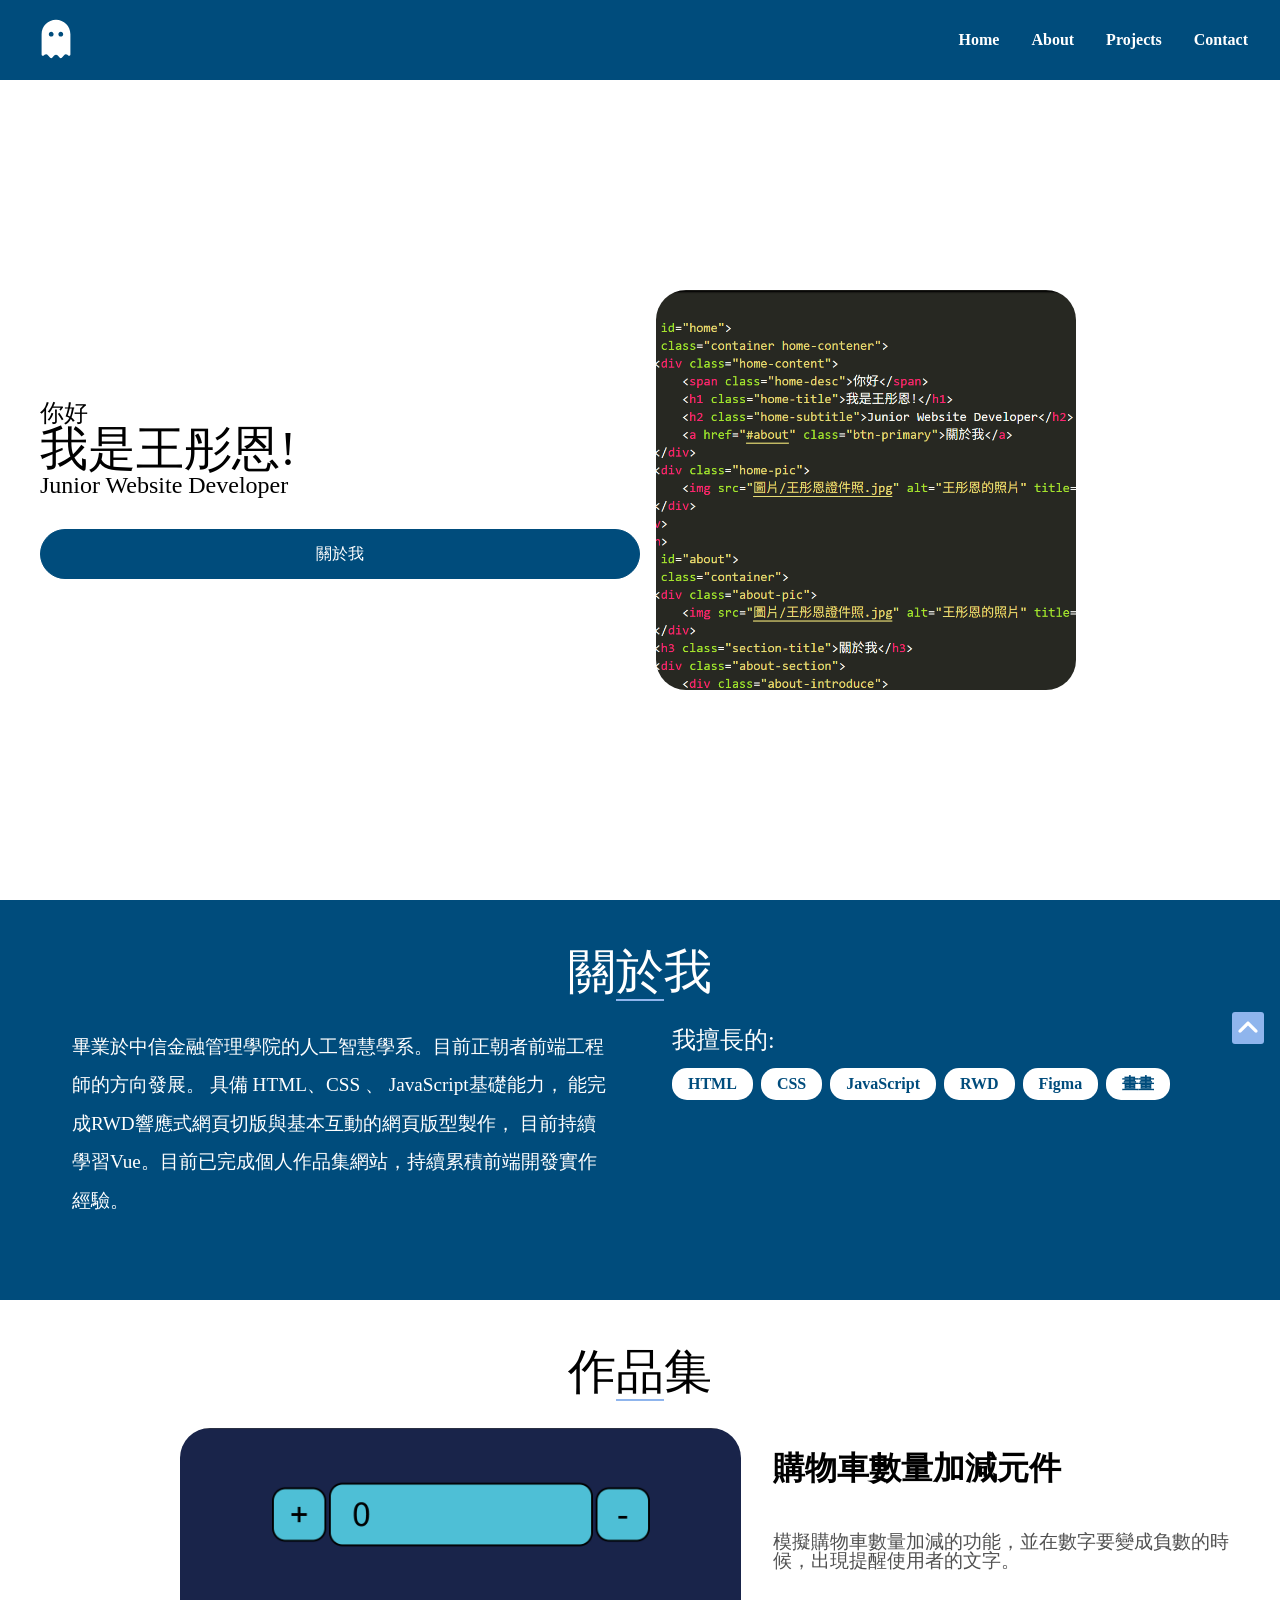
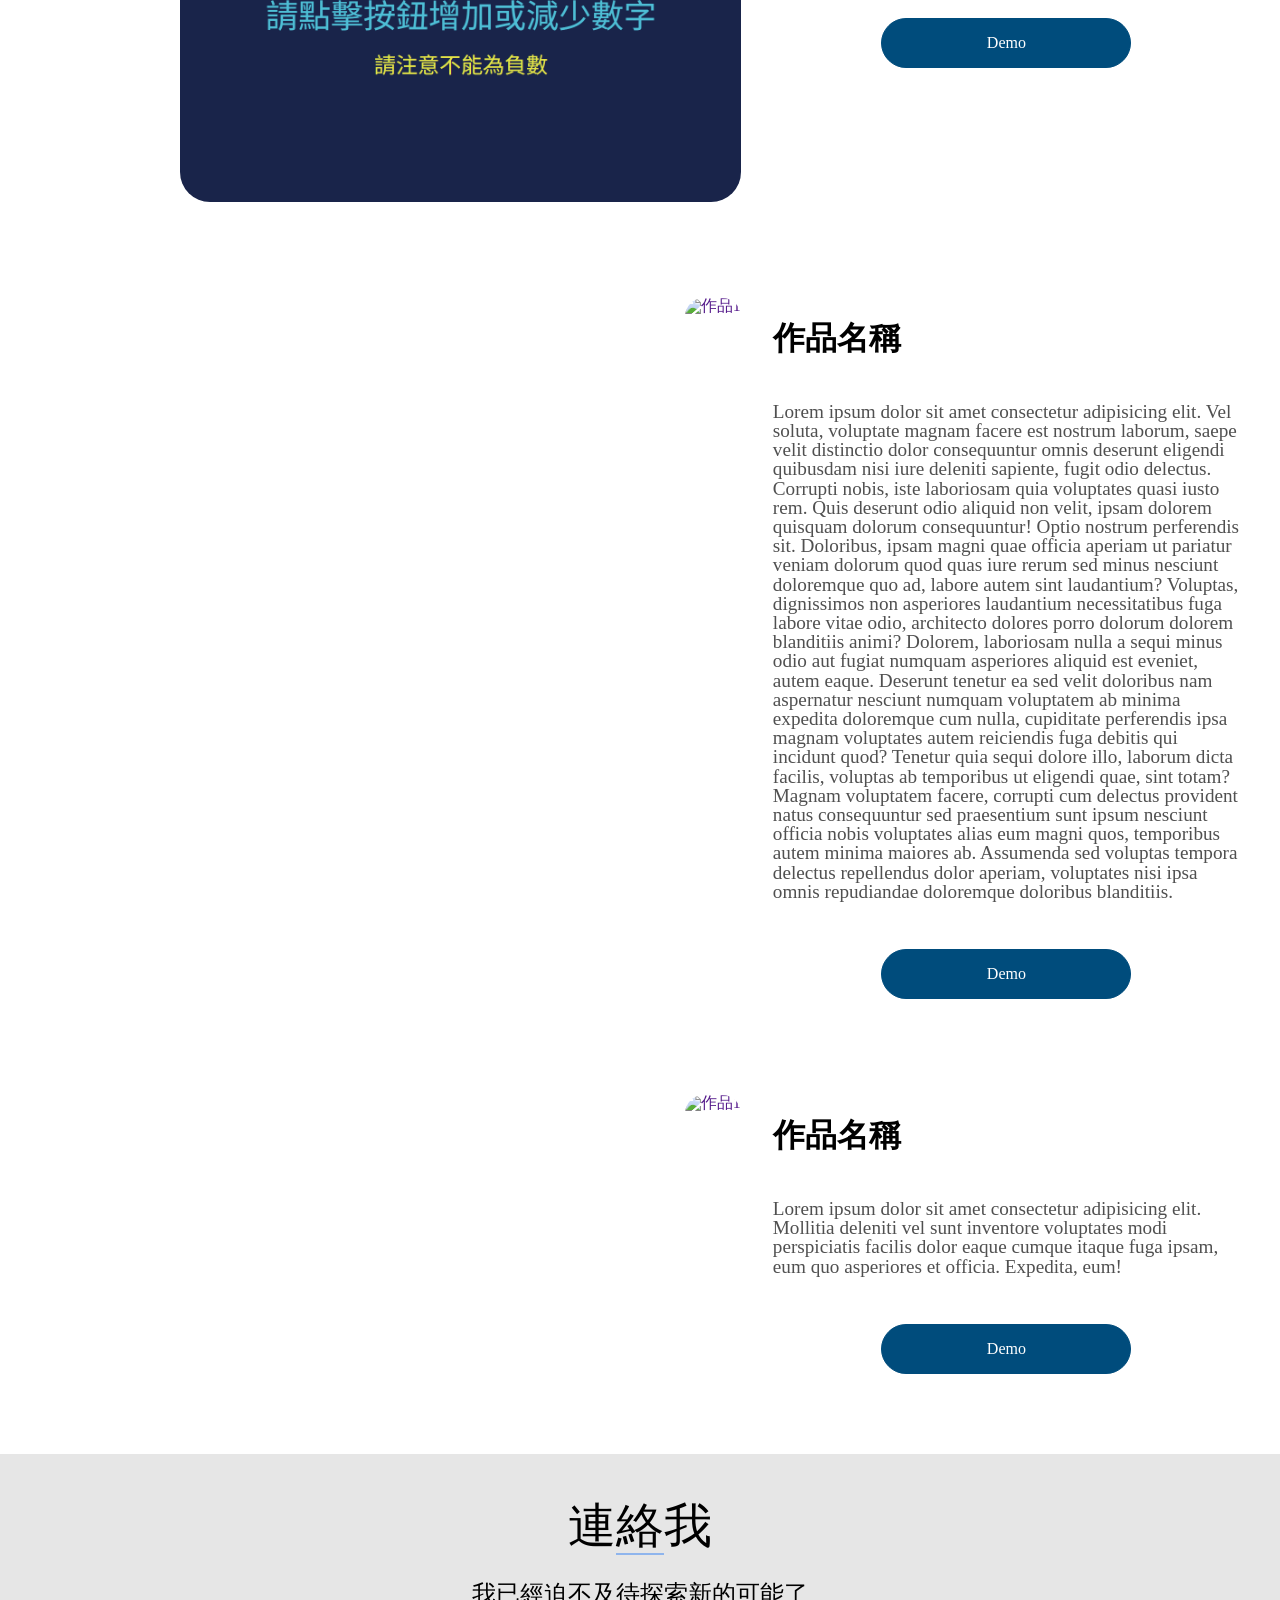
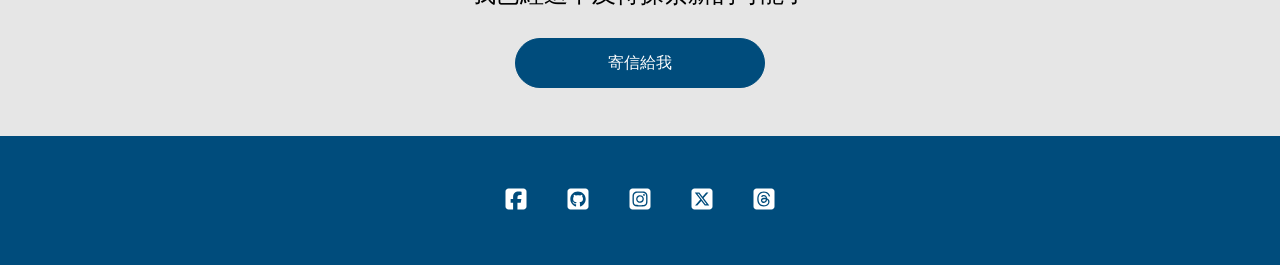
==== index.html @ 19cc665a "rename img title" ====
<!-- 五倍學院作品 -->
<!DOCTYPE html>
<html lang="zh-Hant">
<head>
    <meta charset="UTF-8">
    <meta name="viewport" content="width=device-width, initial-scale=1.0">
    <link rel="shortcut icon" href="圖片/user.svg" type="image/x-icon"/>
    <link rel="stylesheet" href="CSS/reset.css"/>
    <link rel="stylesheet" href="CSS/000-style.css"/>
    <title>000 - protfolio</title>
</head>
<body>
    <header class="header">
        <a href="#home"><img src="圖片/ghost.svg" alt="王彤恩的網站logo，鬼魂符號" class="header__icon"></a>
        <button class="menu-btn">
            <span class="bar1"></span>
            <span class="bar2"></span>
            <span class="bar3"></span>
        </button>
        <nav>
            <!--ul>(li>a)*要重複的次數，emmit的語法-->
            <ul class="header__nav__ul">
                <li><a href="#home">Home</a></li>
                <li><a href="#about">About</a></li>
                <li><a href="#projects">Projects</a></li>
                <li><a href="#contact">Contact</a></li>
            </ul>
        </nav>
    </header>
    <main>
        <section id="home">
            <div class="container home-contener">
                <div class="home-content">
                    <span class="home-desc">你好</span>
                    <h1 class="home-title">我是王彤恩!</h1>
                    <h2 class="home-subtitle">Junior Website Developer</h2>
                    <a href="#about" class="btn-primary">關於我</a>
                </div>
                <div class="home-pic">
                    <img src="圖片/000-home-page.png" alt="home page的圖片" title="home page的圖片">
                </div>
            </div>
        </section>
        <section id="about">
            <div class="container">
                <div class="about-pic">
                    <img src="圖片/000-home-page.png" alt="VS Code的圖片" title="VS Code的圖片">
                </div>
                <h3 class="section-title">關於我</h3>
                <div class="about-section">
                    <div class="about-introduce">
                        畢業於中信金融管理學院的人工智慧學系。目前正朝者前端工程師的方向發展。
                        具備 HTML、CSS 、 JavaScript基礎能力，
                        能完成RWD響應式網頁切版與基本互動的網頁版型製作，
                        目前持續學習Vue。目前已完成個人作品集網站，持續累積前端開發實作經驗。
                    </div>
                    <div class="skill">
                        <span class="about-subtitle">我擅長的:</span>
                        <ul class="skill-list">
                            <li>HTML</li>
                            <li>CSS</li>
                            <li>JavaScript</li>
                            <li>RWD</li>
                            <li>Figma</li>
                            <li>畫畫</li>
                        </ul>
                    </div>
                </div>
            </div>
        </section>
        <section id="projects">
            <div class="container">
                <h4 class="section-title">作品集</h4>
                <div class="projects-section">
                    <!-- project -->
                    <article class="project">
                        <div class="project-image">
                            <a href="003-addition-and-subtraction-calculator.html">
                                <img src="圖片/000-first.png" alt="作品1">
                            </a>
                        </div>
                        <div class="project-introduce">
                            <h5 class="project-title">購物車數量加減元件</h5>
                            <p class="project-content">
                                模擬購物車數量加減的功能，並在數字要變成負數的時候，出現提醒使用者的文字。
                            </p>
                            <a href="003-addition-and-subtraction-calculator.html" class="btn-primary btn-project">Demo</a>
                        </div>
                        <div class="float"></div>
                    </article>
                    <article class="project">
                        <div class="project-image">
                            <a href="">
                                <img src="圖片/作品1.JPG" alt="作品1">
                            </a>
                        </div>
                        <div class="project-introduce ">
                            <h5 class="project-title">作品名稱</h5>
                            <p class="project-content">
                                Lorem ipsum dolor sit amet consectetur adipisicing elit. Vel soluta, voluptate magnam facere est nostrum laborum, saepe velit distinctio dolor consequuntur omnis deserunt eligendi quibusdam nisi iure deleniti sapiente, fugit odio delectus. Corrupti nobis, iste laboriosam quia voluptates quasi iusto rem. Quis deserunt odio aliquid non velit, ipsam dolorem quisquam dolorum consequuntur! Optio nostrum perferendis sit. Doloribus, ipsam magni quae officia aperiam ut pariatur veniam dolorum quod quas iure rerum sed minus nesciunt doloremque quo ad, labore autem sint laudantium? Voluptas, dignissimos non asperiores laudantium necessitatibus fuga labore vitae odio, architecto dolores porro dolorum dolorem blanditiis animi? Dolorem, laboriosam nulla a sequi minus odio aut fugiat numquam asperiores aliquid est eveniet, autem eaque. Deserunt tenetur ea sed velit doloribus nam aspernatur nesciunt numquam voluptatem ab minima expedita doloremque cum nulla, cupiditate perferendis ipsa magnam voluptates autem reiciendis fuga debitis qui incidunt quod? Tenetur quia sequi dolore illo, laborum dicta facilis, voluptas ab temporibus ut eligendi quae, sint totam? Magnam voluptatem facere, corrupti cum delectus provident natus consequuntur sed praesentium sunt ipsum nesciunt officia nobis voluptates alias eum magni quos, temporibus autem minima maiores ab. Assumenda sed voluptas tempora delectus repellendus dolor aperiam, voluptates nisi ipsa omnis repudiandae doloremque doloribus blanditiis. 
                            </p>
                            <a href="#" class="btn-primary btn-project">Demo</a>
                        </div>
                        <div class="float"></div>
                    </article>
                    <article class="project">
                        <div class="project-image">
                            <a href="">
                                <img src="圖片/作品1.JPG" alt="作品1">
                            </a>
                        </div>
                        <div class="project-introduce">
                            <h5 class="project-title">作品名稱</h5>
                            <p class="project-content">
                                Lorem ipsum dolor sit amet consectetur adipisicing elit. Mollitia deleniti vel sunt inventore voluptates modi perspiciatis facilis dolor eaque cumque itaque fuga ipsam, eum quo asperiores et officia. Expedita, eum!
                            </p>
                            <a href="#" class="btn-primary btn-project">Demo</a>
                        </div>
                        <div class="float"></div>
                    </article>
                </div>
            </div>
        </section>
        <section id="contact">
            <div class="container contact-contener">
                <h5 class="section-title">連絡我</h5>
                <span class="contact-desc">我已經迫不及待探索新的可能了</span>
                <a href="mailto:sheauyun90@gmail.com" class="btn-primary btn-contact">寄信給我</a>
            </div>  
        </section>
    </main>
    <footer >
        <div class="container">
            <ul class="footer-social">
                <li><a href="#"><img src="圖片/facebook.svg" alt="facebook"></a></li>
                <li><a href="https://github.com/teganWang"><img src="圖片/github.svg" alt="GitHub"></a></li>
                <li><a href="#"><img src="圖片/instagram.svg" alt="Instagram"></a></li>
                <li><a href="#"><img src="圖片/x-twitter.svg" alt="x-Twitter"></a></li>
                <li><a href="#"><img src="圖片/threads.svg" alt="Threads"></a></li>
            </ul>
        </div>
    </footer>
    <a href="#home" id="top">
        <img src="圖片/up.svg" alt="go to top">
    </a>
    <script src="JavaScript/000-interactive.js"></script>
</body>
</html>
---- CSS/000-style.css ----
/* 五倍學院作品 */
/*用css variable設定常用的數值(顏色、字體粗細等)*/
:root{
    --color-primary:#004c7c;
    --colcr-secondary:#3b7de0;
    --color-tertiary:#8fb5ed;
    --header-hight:5rem;
    --page-hight:calc(100dvh - var(--header-hight));
}
html{
    scroll-padding-top: var(--header-hight);
    scroll-behavior: smooth;
}
main{
    margin-top: var(--header-hight);
}
/* common-button */
.btn-primary{
    text-decoration: none;
    color: #fff;
    background-color: var(--color-primary);
    padding: 1rem 1.5rem;
    border-radius: 30px;
    text-align: center;
    margin-top: 2rem;
    border: 1px solid var(--color-primary);
    transition: all 0.3s;
}
.btn-primary:hover{
    background-color: #fff;
    color: var(--color-primary);
}
/* common-title */
.section-title{
    font-size: 3rem;
    text-align: center;
    position: relative;
}
.section-title::after{
    content: "";
    position: absolute;
    background-color: var(--color-tertiary);
    bottom: -5px;
    width: 3rem;
    height: 0.1rem;
    transform: translateX(-50%);
    /* translate: -50%; 和上述方法一樣結果 */
    left: 50%;
}
/* common container */
.container{
    max-width: 1200px;
    margin: 0 auto;
    padding: 3rem 2rem;
}


.header{
    height: var(--header-hight);
    background-color: var(--color-primary);
    /*引用--color-primary 的顏色*/
    display: flex;
    /*改變header內的排列方式*/
    justify-content: space-between;
    /*平均分開*/
    align-items: center;
    /*上下置中*/
    padding: 0 2rem;
    /* 固定在上面 */
    position: fixed;
    top: 0;
    left:0;
    right: 0;
    z-index: 2;
}
.header__icon{
    width: 3rem;
    color: #ffffff;
    /*filter: invert(); 翻轉顏色*/
}
.header__nav__ul{
    /* 也可以用float */
    display: flex;
    gap: 2rem;
    font-weight: bold;
    /*bold約等於700*/
}
.header__nav__ul li{
    list-style: none;
}
.header__nav__ul a{
    /* 去掉底線 */
    text-decoration: none;
    color: #ffffff;
}
#home{
    height: var(--page-hight);
    display: flex;
    justify-content: center;
    align-items: center;
}
.home-contener{
    display: flex;
}
.home-contener > *{
    width: 50%;
}
.home-content{
    display: flex;
    flex-direction: column;
    justify-content: center;
}
.home-desc{
    font-size: 1.5rem;
}
.home-title{
    font-size: 3rem;
}
.home-subtitle{
    font-size: 1.5rem;
    font-weight: 300;
}
.home-pic img{
    max-width: 70%;
    min-width: 200px;
    aspect-ratio: 3/2;
    object-fit: cover;
    min-height: 400px;
    border-radius: 30px;
    display: flex;
    justify-content: center;
    margin: 1rem;
}
#about{
    background-color: var(--color-primary);
    color: #fff;
}
.about-pic{
    display: none;
}
.about-section{
    display: flex;
}
.about-section > *{
    width: 50%;
}
.about-introduce{
    padding: 2rem;
    font-size: 1.2rem;
    line-height: 2;
    font-weight: 300;
}
.skill{
    display: flex;
    /* 調整物件大小到只有物件大小(不充滿頁面) */
    align-self: flex-start;
    flex-direction: column;
    gap: 1rem;
    padding: 2rem;
    /* 讓物件黏著，跟著滾動 */
    position: sticky;
    top:var(--header-hight)
}
.skill-list {
    display: flex;
    padding: 0;
    gap: 0.5rem;
    flex-wrap: wrap;
}
.skill li {
    list-style: none;
    padding: 0.5rem 1rem;
    border-radius: 15px;
    background-color: #fff;
    color: var(--color-primary);
    font-weight: 700;
}
.about-subtitle{
    font-size: 1.5rem;
}
/* 當project和project靠近在一起的時候觸發 */
.project + .project{
    margin-top: 4rem;
}
.project{
    display: grid;
    grid-template-columns: 1.5fr 1fr;
    margin-top: 2rem;
    gap: 2rem;
}
.project-image img{
    position: sticky;
    top: calc(var(--header-hight) + 1.5rem);
    border-radius: 30px;
    aspect-ratio: 3/2;
    object-fit: cover;
    max-width: 80%;
    float: right;
}
.float{
    clear: both;
}
.project-title{
    font-size: 2rem;
    position: sticky;
    top: var(--header-hight);
    background-color: #fff;
    padding: 1.5rem 0;
    font-weight: 700;
}
.project-content{
    color: rgb(80, 80, 80);
    font-size: 1.2rem;
    margin-top: 1.5rem;
    font-weight: 300; 
}
.btn-project{
    display: block;
    width: 200px;
    margin: 0 auto;
    margin-top: 3rem;
}
#contact{
    background-color: rgb(230, 230, 230);
    text-align: center;
}
.contact-desc{
    display: block;
    font-size: 1.5rem;
    margin-top: 2rem;
}
.btn-contact{
    display: block;
    width: 200px;
    margin: 2rem auto 0;
}
footer{
    background-color: var(--color-primary);
}
.footer-social{
    padding-left: 0;
    display: flex;
    justify-content: center;
    gap: 2rem;
}
.footer-social li{
    list-style: none;
}
.footer-social img{
    width: 30px;
    filter: invert();
}
#top{
    background-color: var(--color-tertiary);
    width: 2rem;
    height: 2rem;
    border-radius: 3px;
    position: fixed;
    bottom: 1rem;
    right: 1rem;
    transition: all 0.4s;
}
#top img{
    filter: invert();
}
.hide{
    transform: translateY(500%);
}

/* 瞄準螢幕 */
@media (width <= 900px){
    .container{
        padding: 2rem;
    }
    .project{
        grid-template-columns: 1fr;
        padding: 1rem;
    }
    .project-title{
        text-align: center;
        padding-bottom: 0.5rem;
        position: static;
    }
    .project-content{
        margin-top: 0.5rem;
    }
    .btn-project{
        margin-bottom: 1.5rem;
    }
    .project + .project{
        margin-top: 2rem;
    }
}
@media (width <= 700px) {
    .section-title{
        font-size: 2rem;
    }
    .about-section{
        flex-direction: column;
        align-items: center;
    }
    .about-section > *{
        width: 100%;
    }
}
@media (width <= 600px){
    .header__nav__ul{
        flex-direction: column;
        position: fixed;
        left: 0;
        right: 0;
        background-color: var(--color-primary);
        padding-left: 0;
        top: var(--header-hight);
        gap: 0;
        border-top: 1px solid #ffffff;
        transform: translate(100%);
        transition: 0.4s all;
    }
    .header__nav__ul li{
        width: 100%;
        text-align: center;
    }

    .header__nav__ul a{
        padding: 1rem 0;
        display: block;
    }
    .home-pic{
        display: none;
    }
    .home-contener>*{
        width: 100%;
    }
    .about-pic{
        display: flex;
        justify-content: center;
        margin-bottom: 2rem;
    }
    .about-pic img{
        display: flex;
        max-width: 60%;
        min-width: 200px;
        aspect-ratio: 3/2;
        object-fit: cover;
        min-height: 200px;
        border-radius: 30px;
        margin: 1rem;
    }
    .about-section{
        padding: 0;
    }
    .skill{
        padding: 1.5rem 0 0;
    }
    #top{
        right: 1rem;
        bottom: 5rem;
    }
}
@media (width >= 600px){
    .menu-btn span{
        opacity: 0;
    }
}

.menu-btn{
    margin-left: auto;
    background: none;
    border: 0;
    /* 顯示可以點擊的小手 */
    cursor: pointer;
}
.menu-btn.clicked + nav .header__nav__ul{
    transform: translate(0%);
}
.menu-btn span{
    display: block;
    width: 30px;
    height: 3px;
    background-color: #fff;
    margin: 6px 0;
    transition: all 0.4s;
}

.clicked .bar1{
    transform: translate(0,7px) rotate(45deg);
}
.clicked .bar2{
   opacity: 0;
}
.clicked .bar3{
    transform: translate(0,-11px) rotate(-45deg);
}
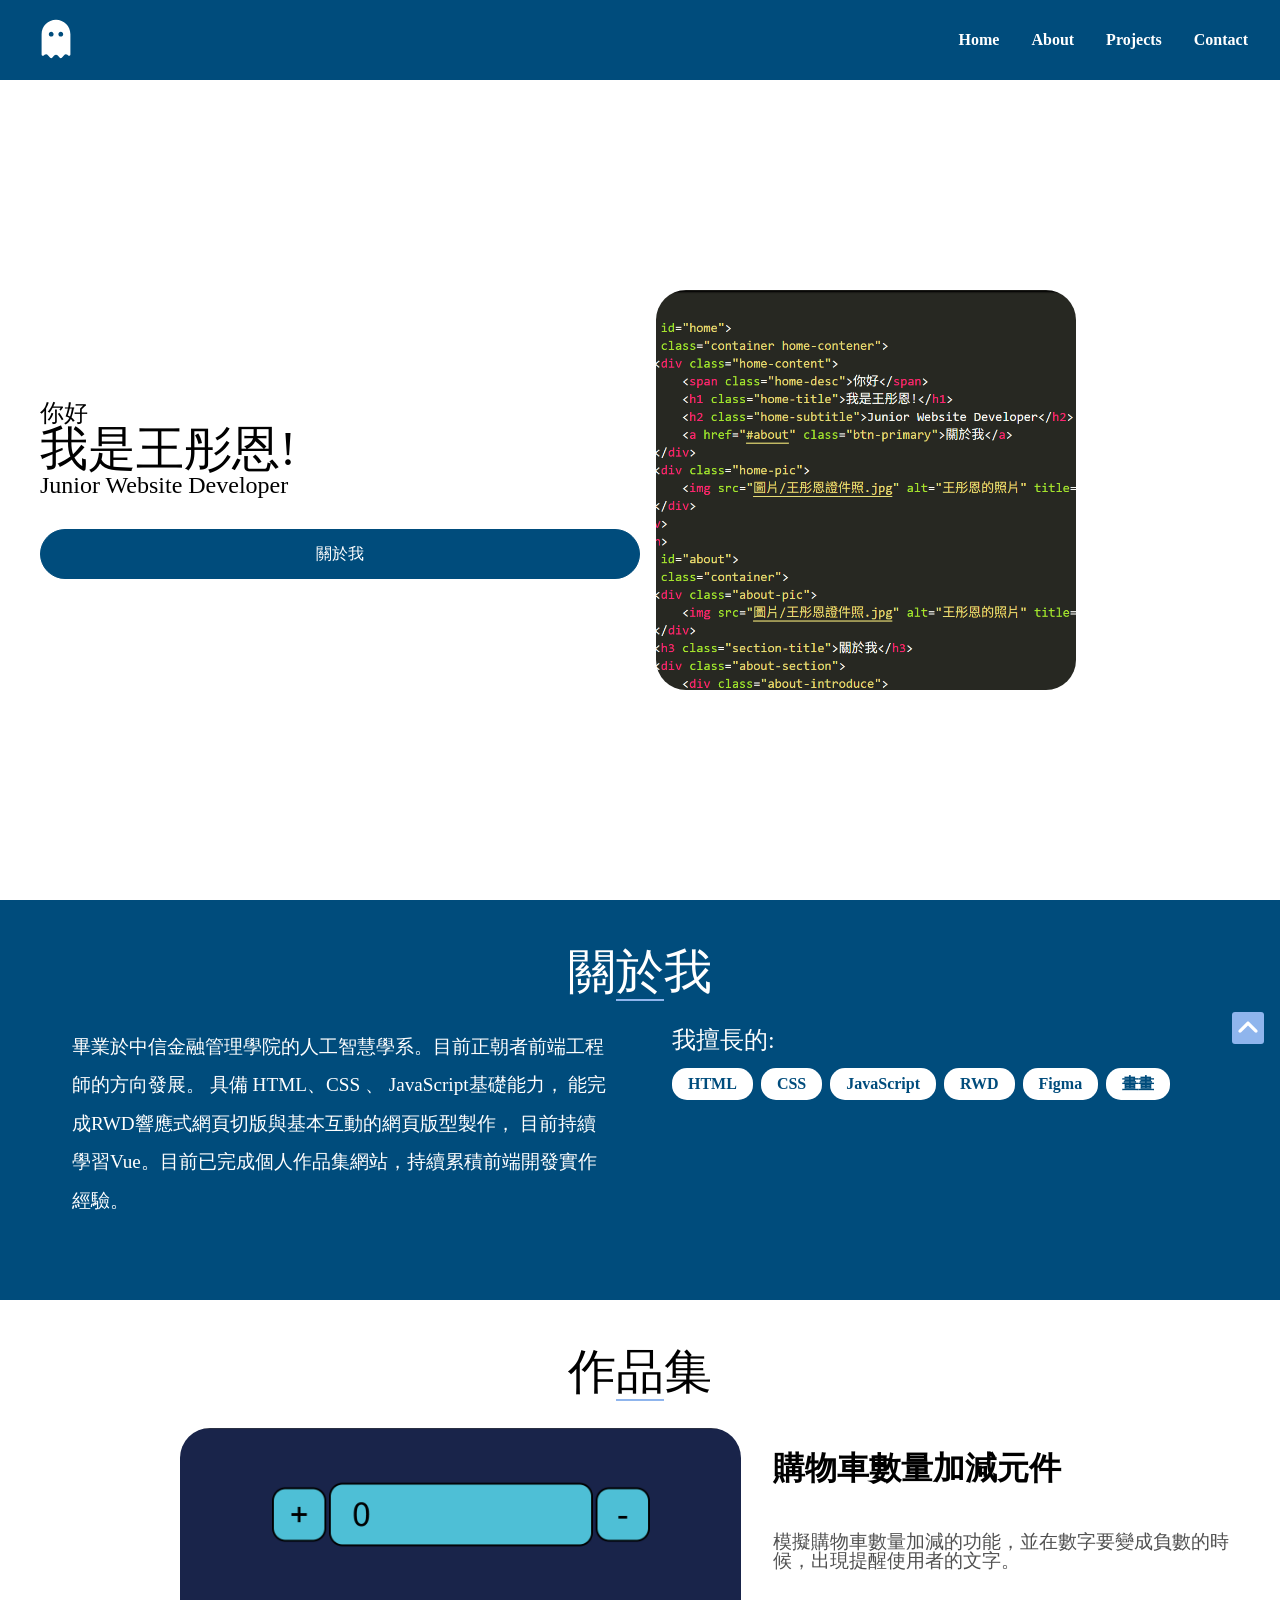
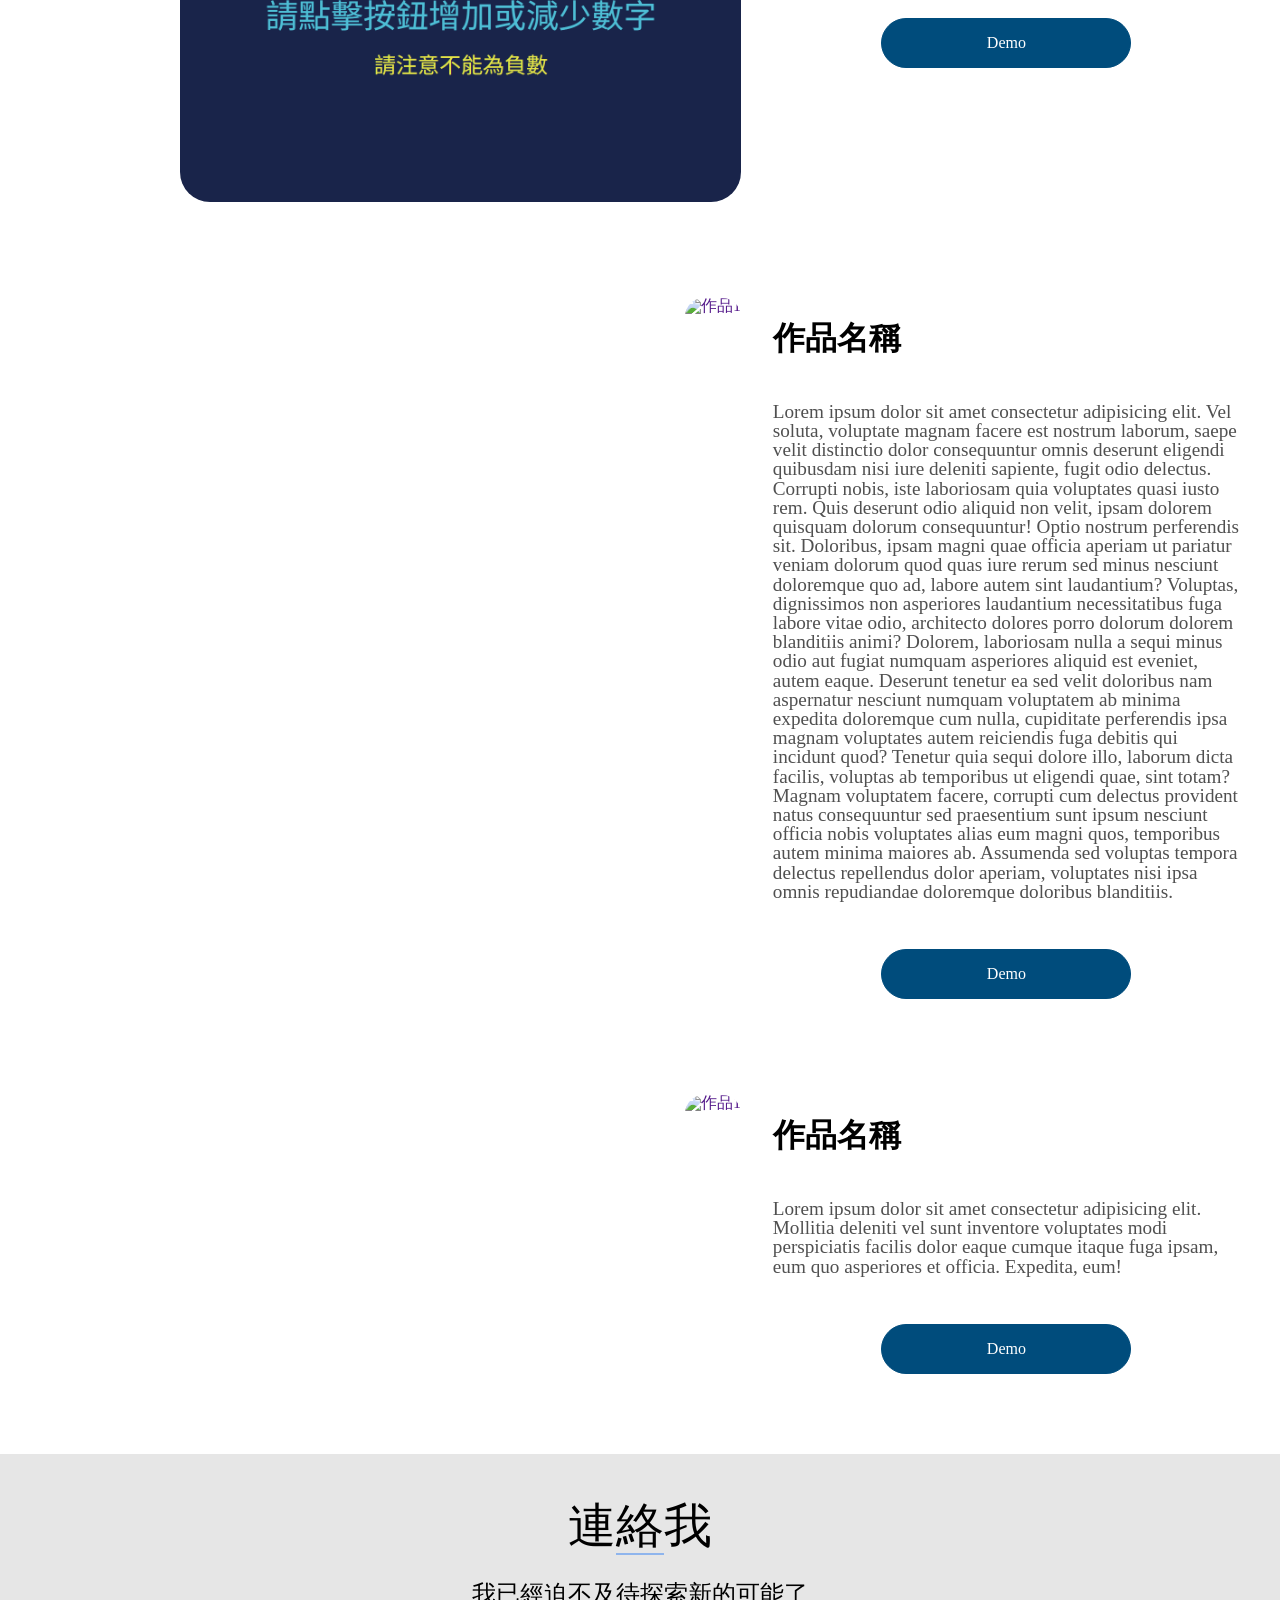
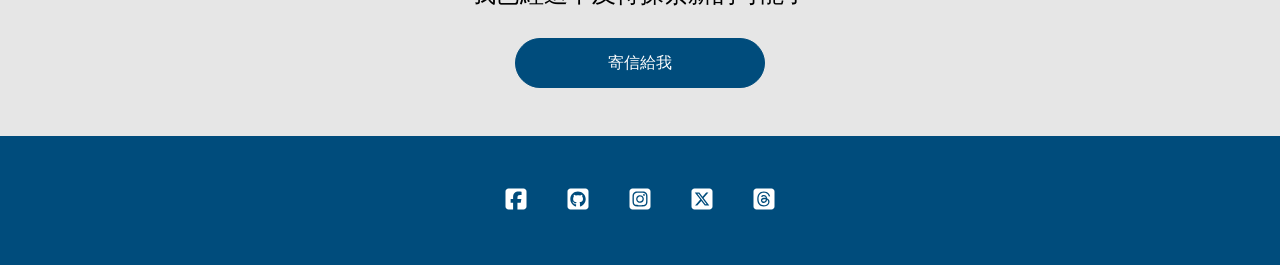
==== commit 0a37a346: "rename 003 & add 006" ====
--- a/index.html
+++ b/index.html
@@ -84,7 +84,7 @@
                             <p class="project-content">
                                 模擬購物車數量加減的功能，並在數字要變成負數的時候，出現提醒使用者的文字。
                             </p>
-                            <a href="003-addition-and-subtraction-calculator.html" class="btn-primary btn-project">Demo</a>
+                            <a href="003-shopping-cart-counter.html" class="btn-primary btn-project">Demo</a>
                         </div>
                         <div class="float"></div>
                     </article>
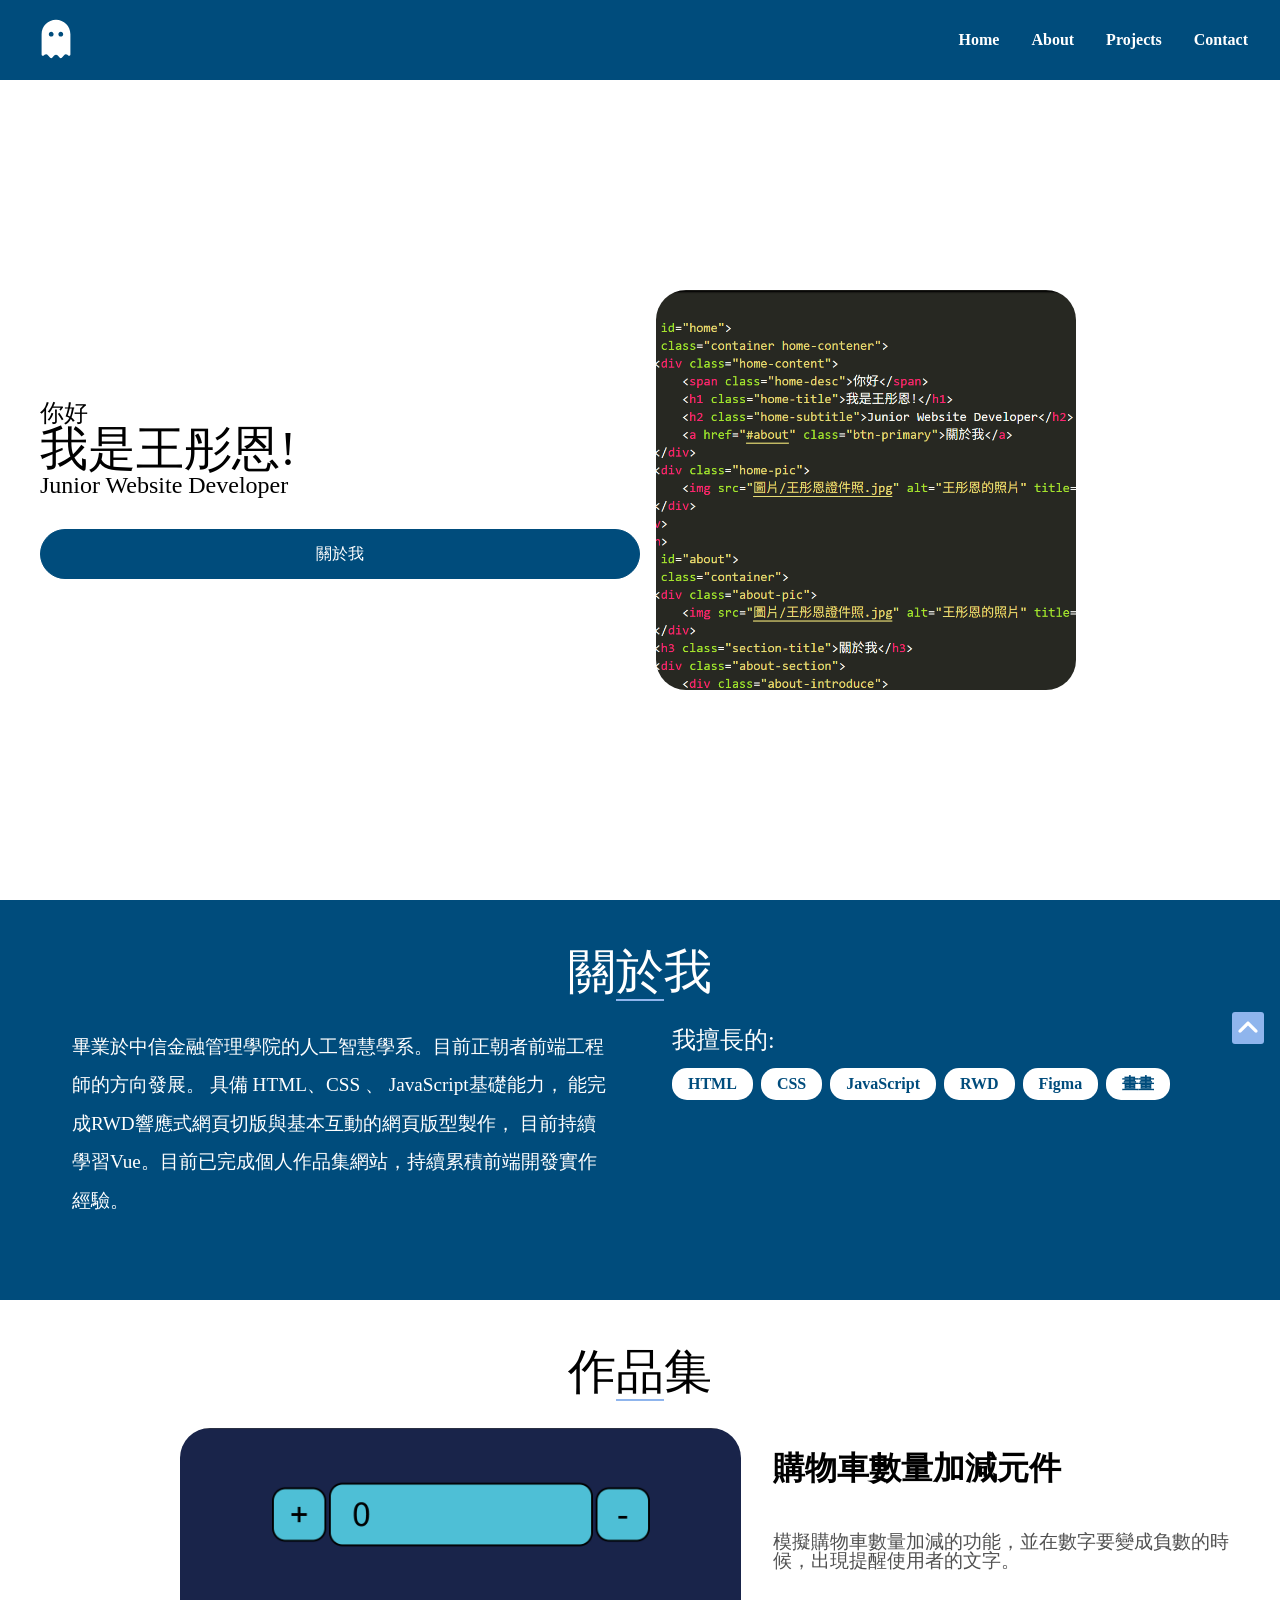
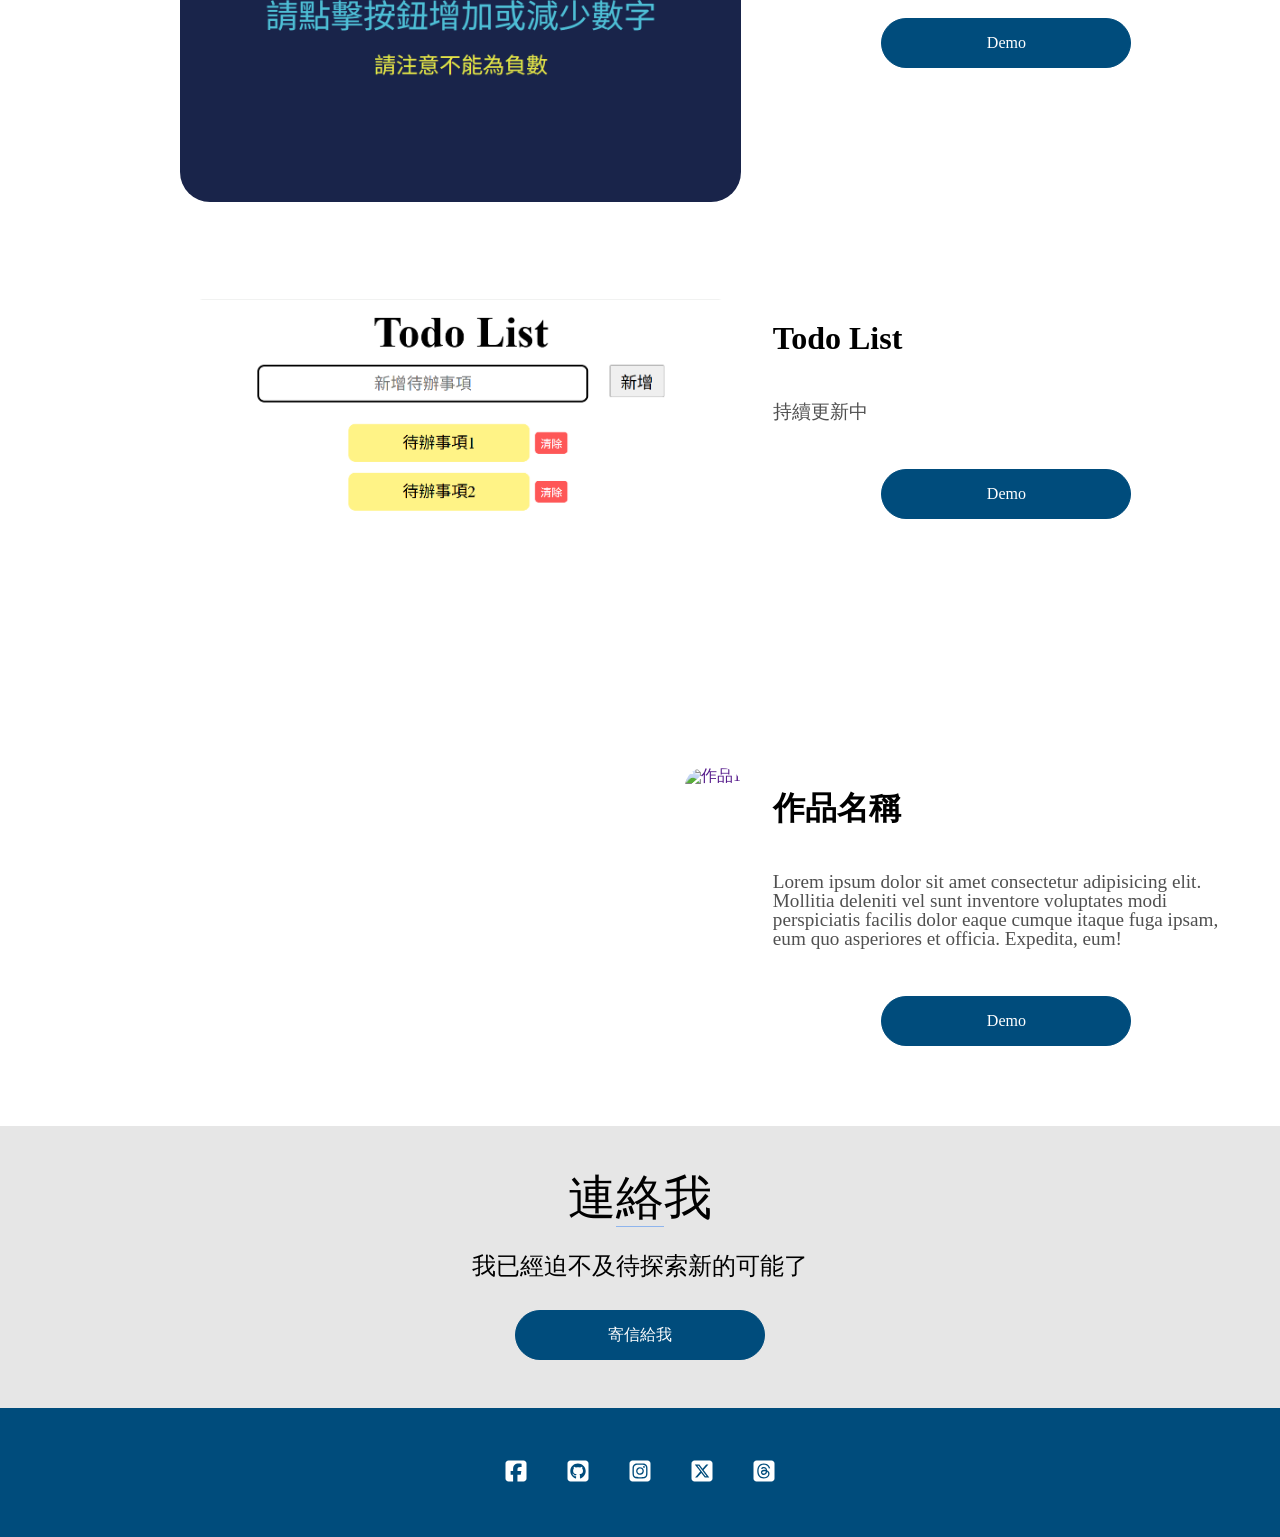
==== commit 188e14d8: "update todo-list" ====
--- a/index.html
+++ b/index.html
@@ -90,16 +90,16 @@
                     </article>
                     <article class="project">
                         <div class="project-image">
-                            <a href="">
-                                <img src="圖片/作品1.JPG" alt="作品1">
+                            <a href="006-todo-list.html">
+                                <img src="圖片/TodoList-0524.png" alt="作品1">
                             </a>
                         </div>
                         <div class="project-introduce ">
-                            <h5 class="project-title">作品名稱</h5>
+                            <h5 class="project-title">Todo List</h5>
                             <p class="project-content">
-                                Lorem ipsum dolor sit amet consectetur adipisicing elit. Vel soluta, voluptate magnam facere est nostrum laborum, saepe velit distinctio dolor consequuntur omnis deserunt eligendi quibusdam nisi iure deleniti sapiente, fugit odio delectus. Corrupti nobis, iste laboriosam quia voluptates quasi iusto rem. Quis deserunt odio aliquid non velit, ipsam dolorem quisquam dolorum consequuntur! Optio nostrum perferendis sit. Doloribus, ipsam magni quae officia aperiam ut pariatur veniam dolorum quod quas iure rerum sed minus nesciunt doloremque quo ad, labore autem sint laudantium? Voluptas, dignissimos non asperiores laudantium necessitatibus fuga labore vitae odio, architecto dolores porro dolorum dolorem blanditiis animi? Dolorem, laboriosam nulla a sequi minus odio aut fugiat numquam asperiores aliquid est eveniet, autem eaque. Deserunt tenetur ea sed velit doloribus nam aspernatur nesciunt numquam voluptatem ab minima expedita doloremque cum nulla, cupiditate perferendis ipsa magnam voluptates autem reiciendis fuga debitis qui incidunt quod? Tenetur quia sequi dolore illo, laborum dicta facilis, voluptas ab temporibus ut eligendi quae, sint totam? Magnam voluptatem facere, corrupti cum delectus provident natus consequuntur sed praesentium sunt ipsum nesciunt officia nobis voluptates alias eum magni quos, temporibus autem minima maiores ab. Assumenda sed voluptas tempora delectus repellendus dolor aperiam, voluptates nisi ipsa omnis repudiandae doloremque doloribus blanditiis. 
+                                持續更新中
                             </p>
-                            <a href="#" class="btn-primary btn-project">Demo</a>
+                            <a href="006-todo-list.html" class="btn-primary btn-project">Demo</a>
                         </div>
                         <div class="float"></div>
                     </article>
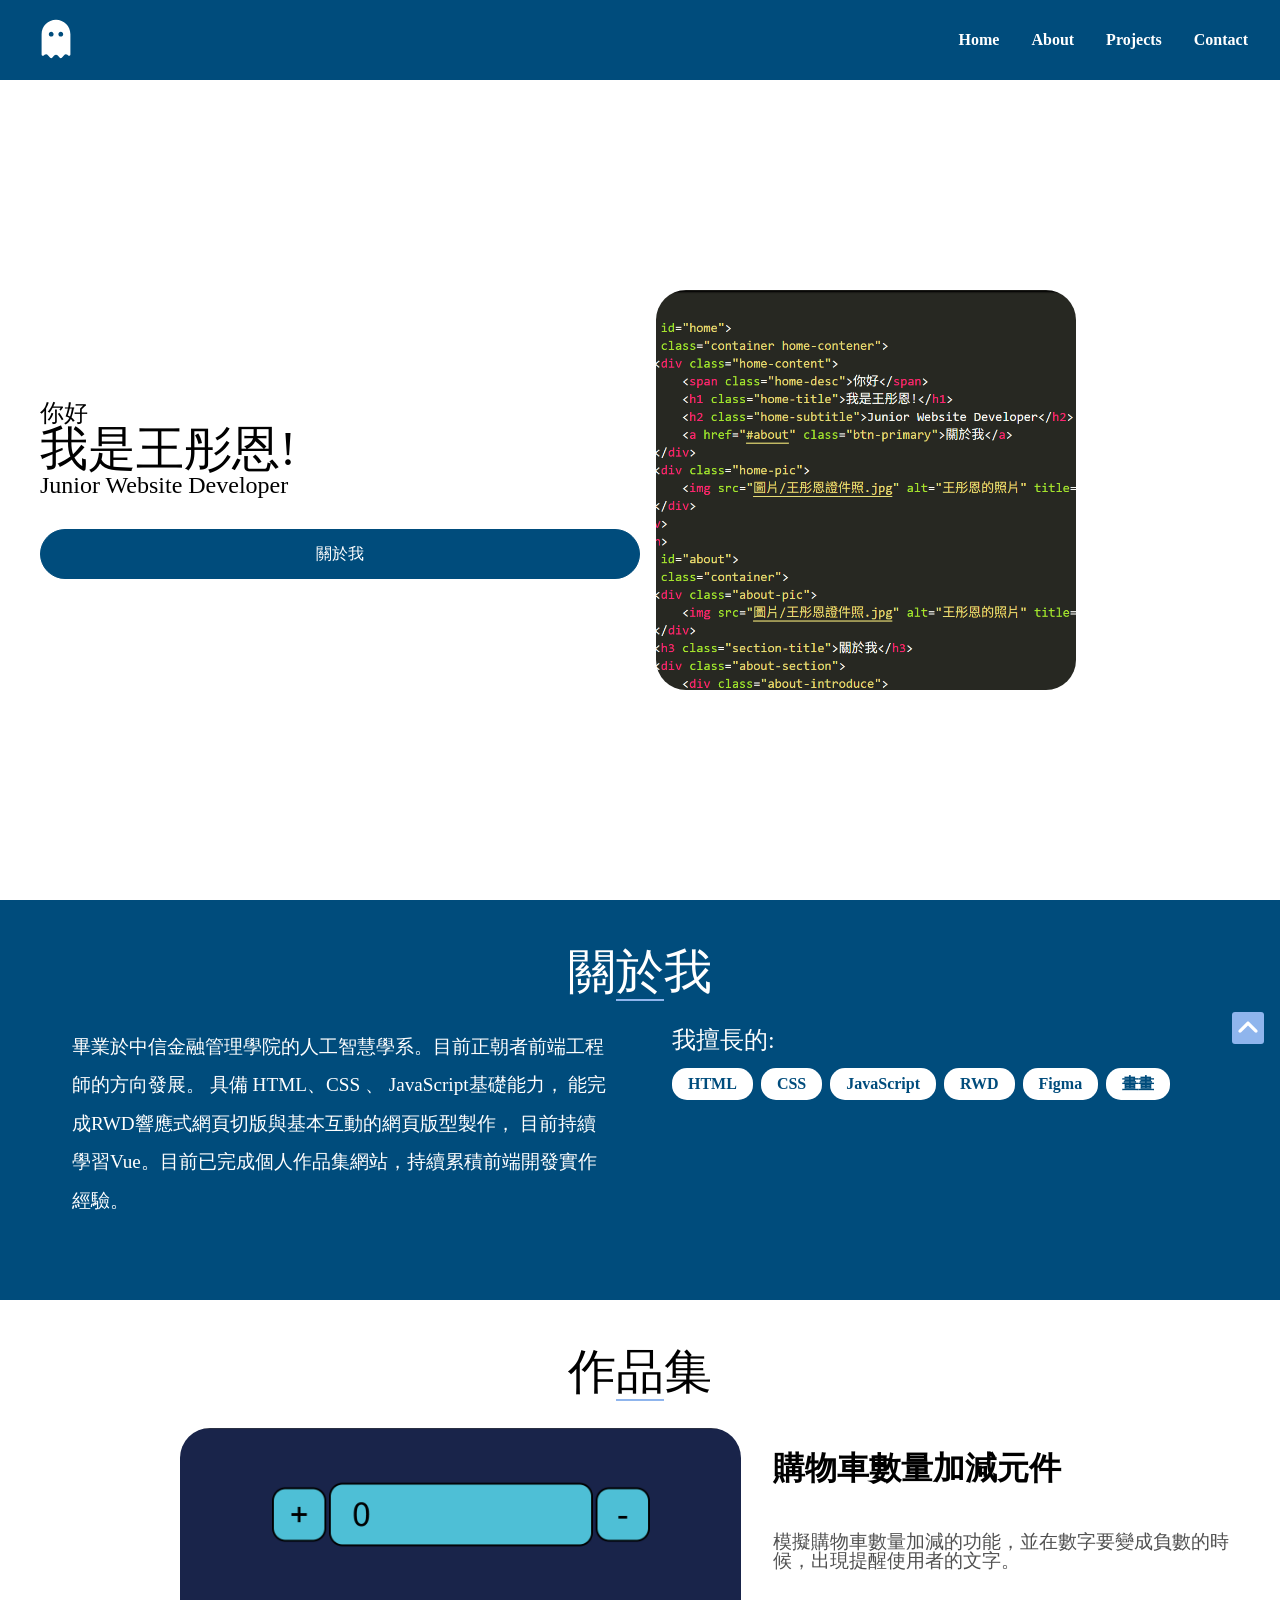
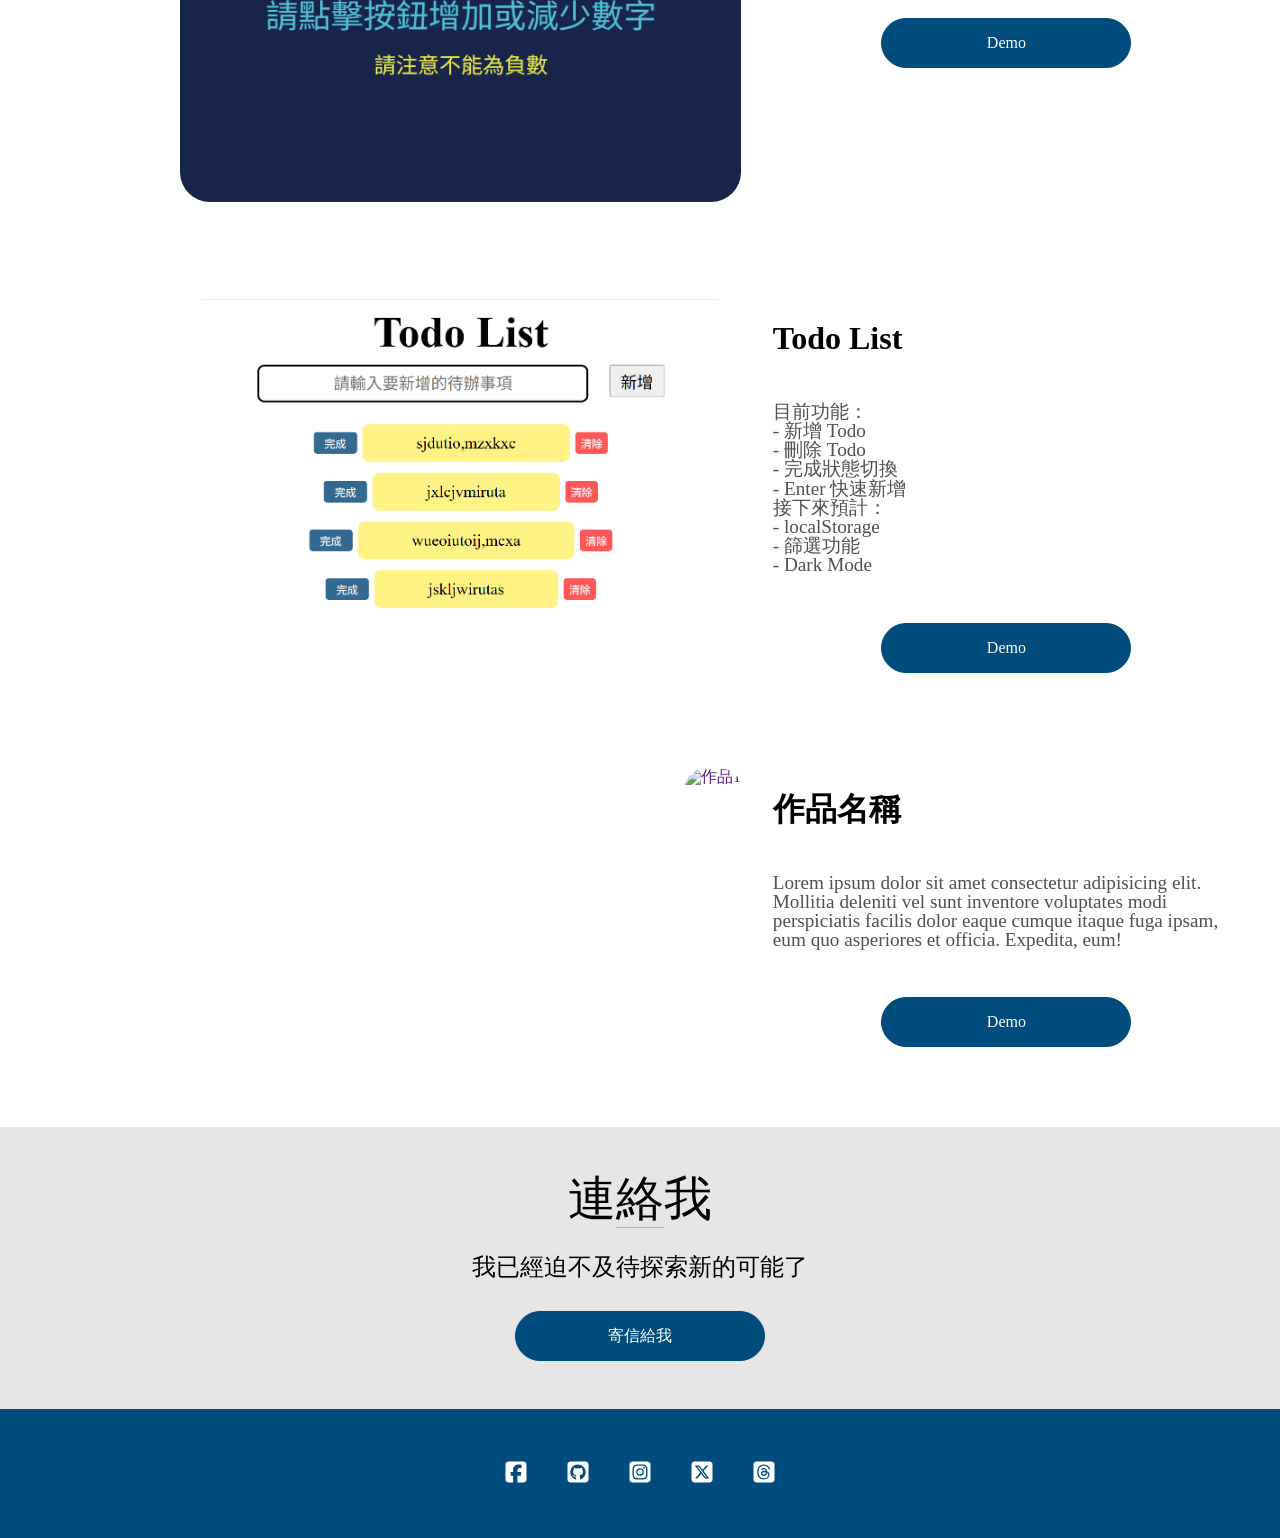
==== commit 8f171991: "update index(add todo-list introduce)" ====
--- a/index.html
+++ b/index.html
@@ -91,13 +91,21 @@
                     <article class="project">
                         <div class="project-image">
                             <a href="006-todo-list.html">
-                                <img src="圖片/TodoList-0524.png" alt="作品1">
+                                <img src="圖片/TodoList-0527.png" alt="作品2">
                             </a>
                         </div>
                         <div class="project-introduce ">
                             <h5 class="project-title">Todo List</h5>
                             <p class="project-content">
-                                持續更新中
+                                目前功能：<br>
+                                - 新增 Todo <br>
+                                - 刪除 Todo <br>
+                                - 完成狀態切換 <br>
+                                - Enter 快速新增 <br>
+                                接下來預計：<br>
+                                - localStorage <br>
+                                - 篩選功能<br>
+                                - Dark Mode <br>
                             </p>
                             <a href="006-todo-list.html" class="btn-primary btn-project">Demo</a>
                         </div>
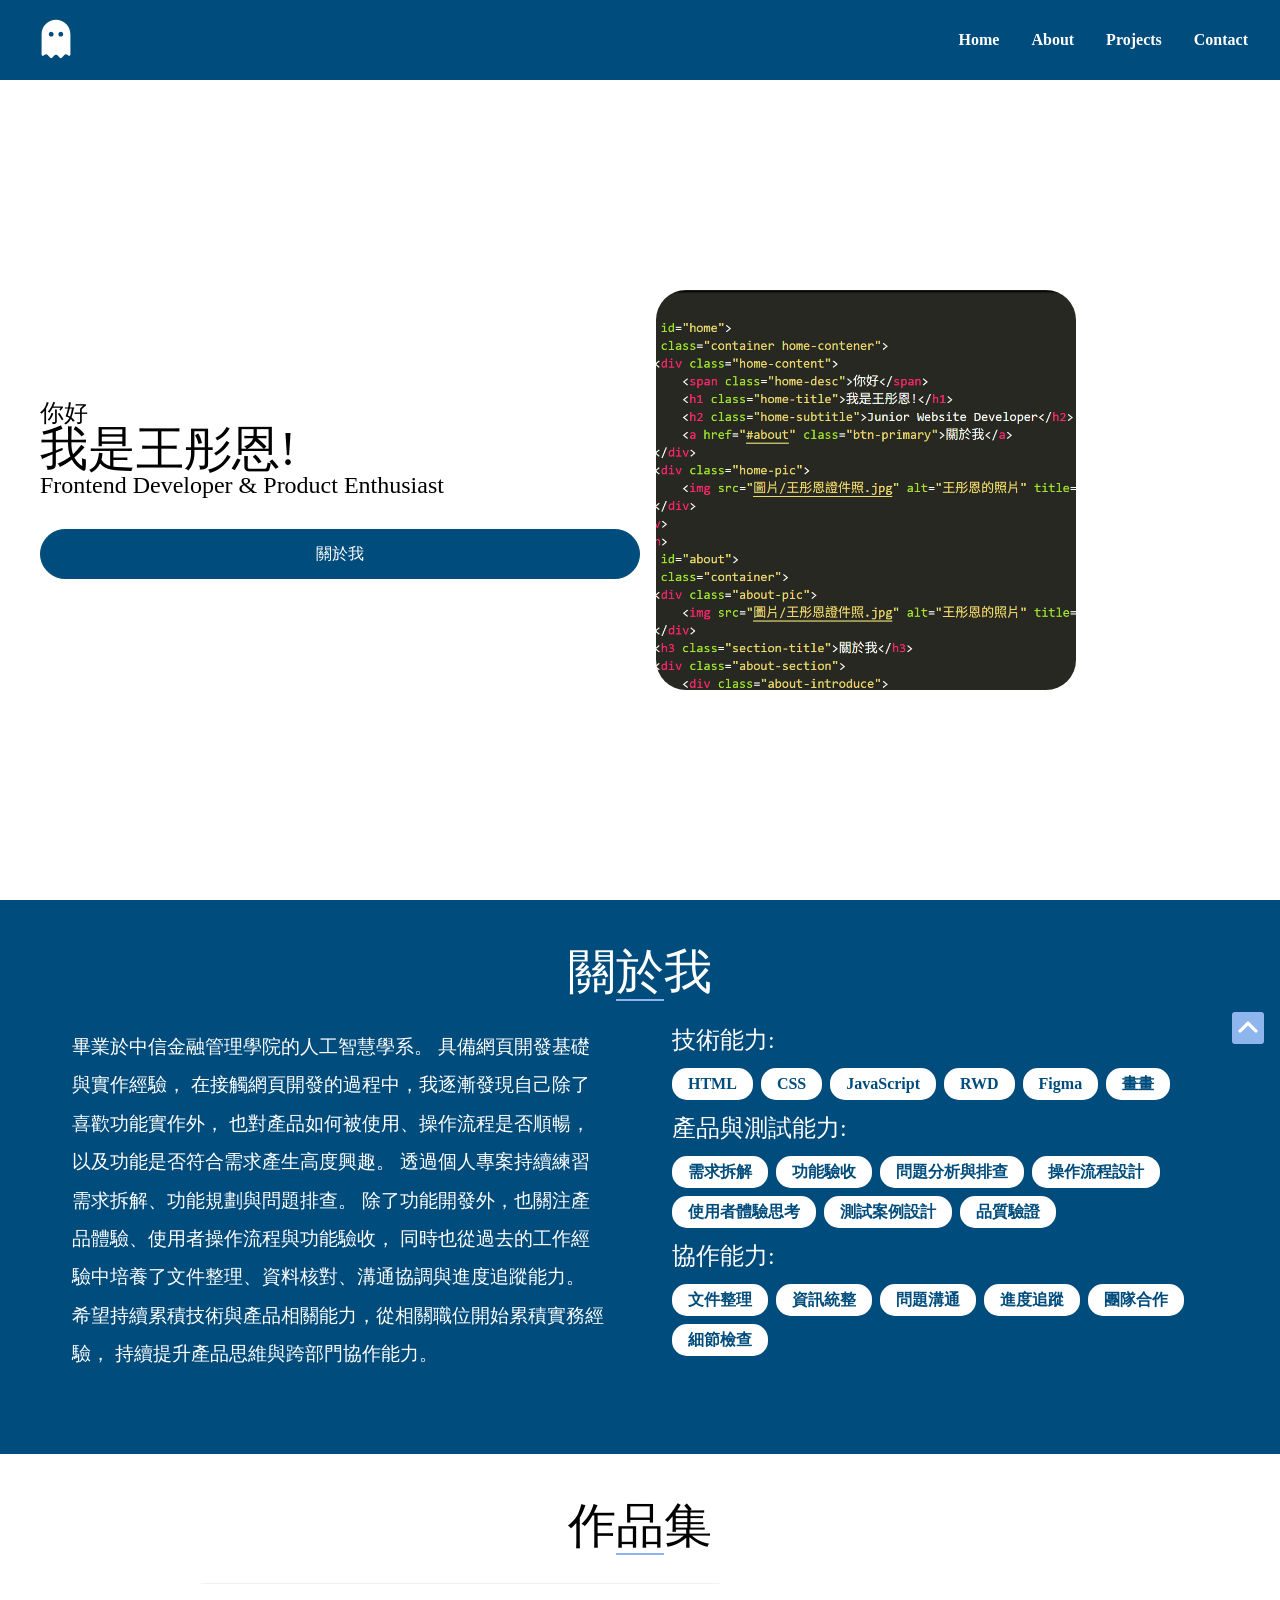
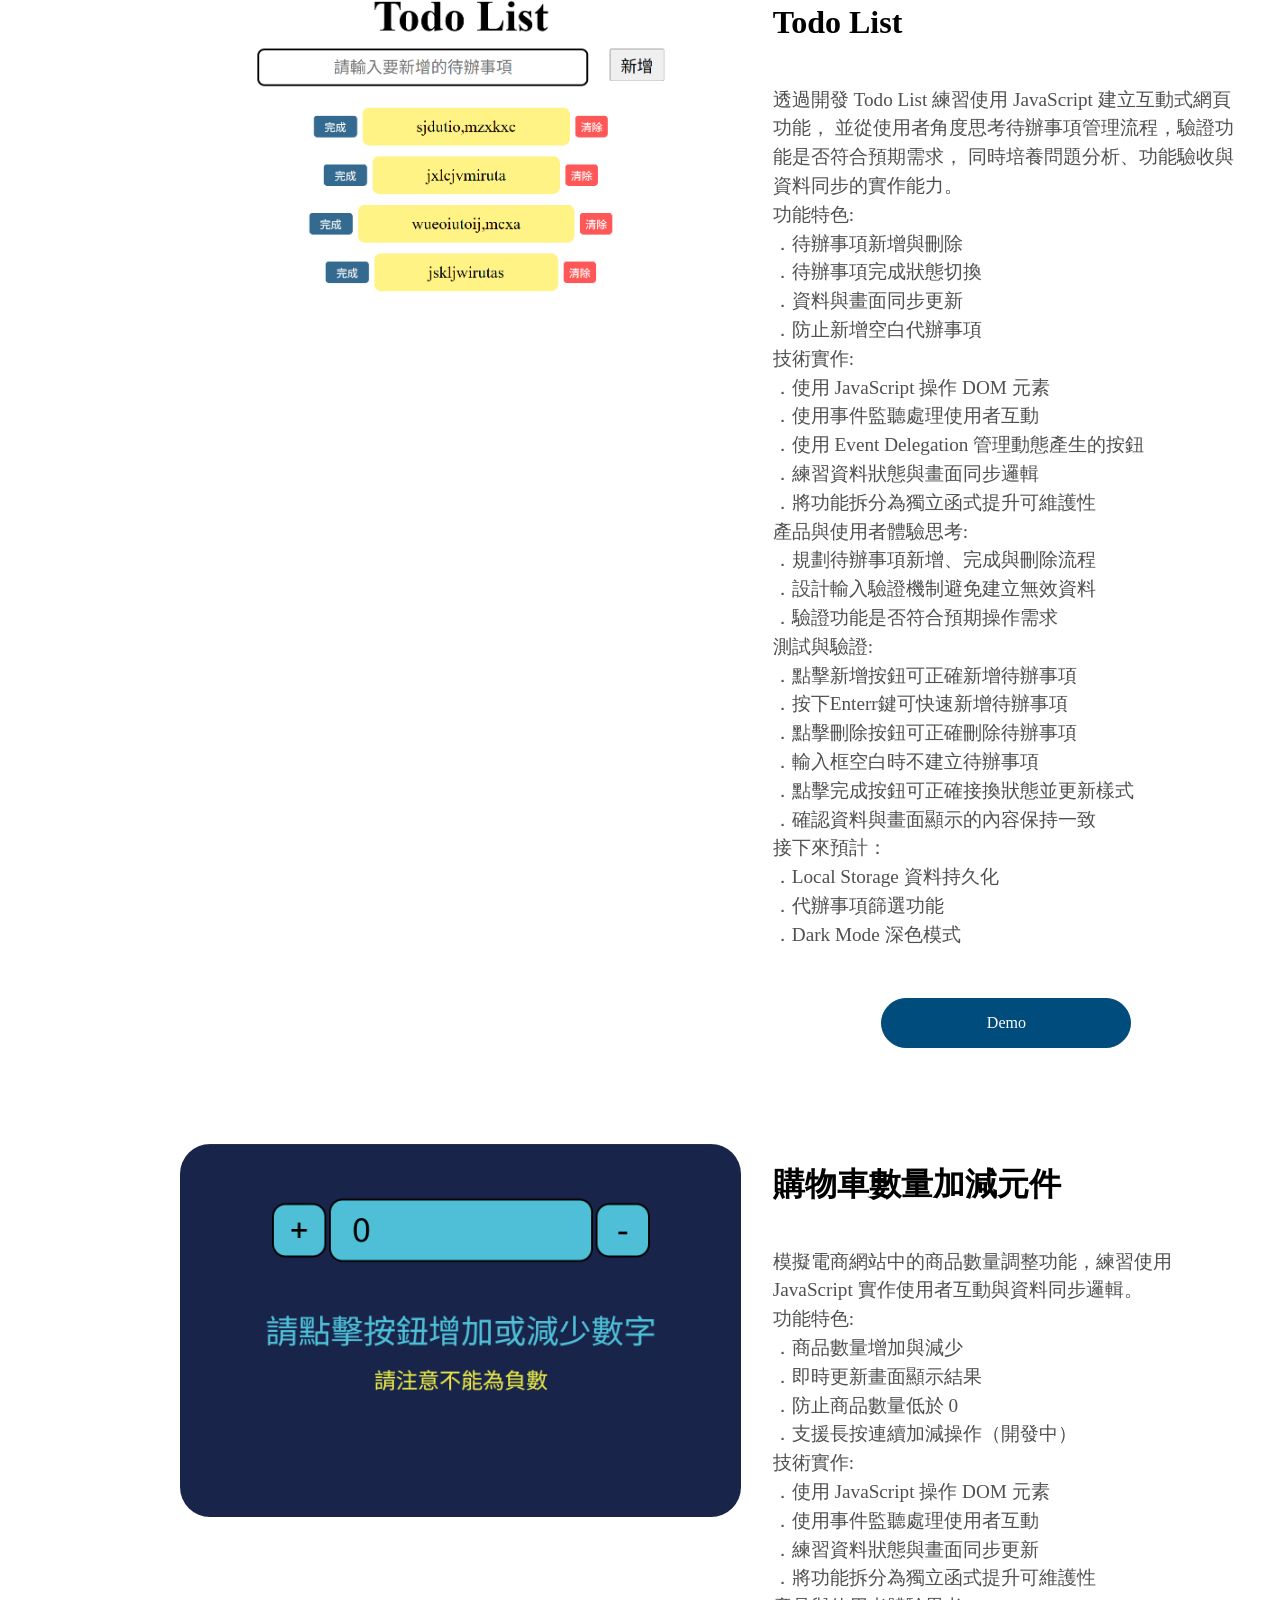
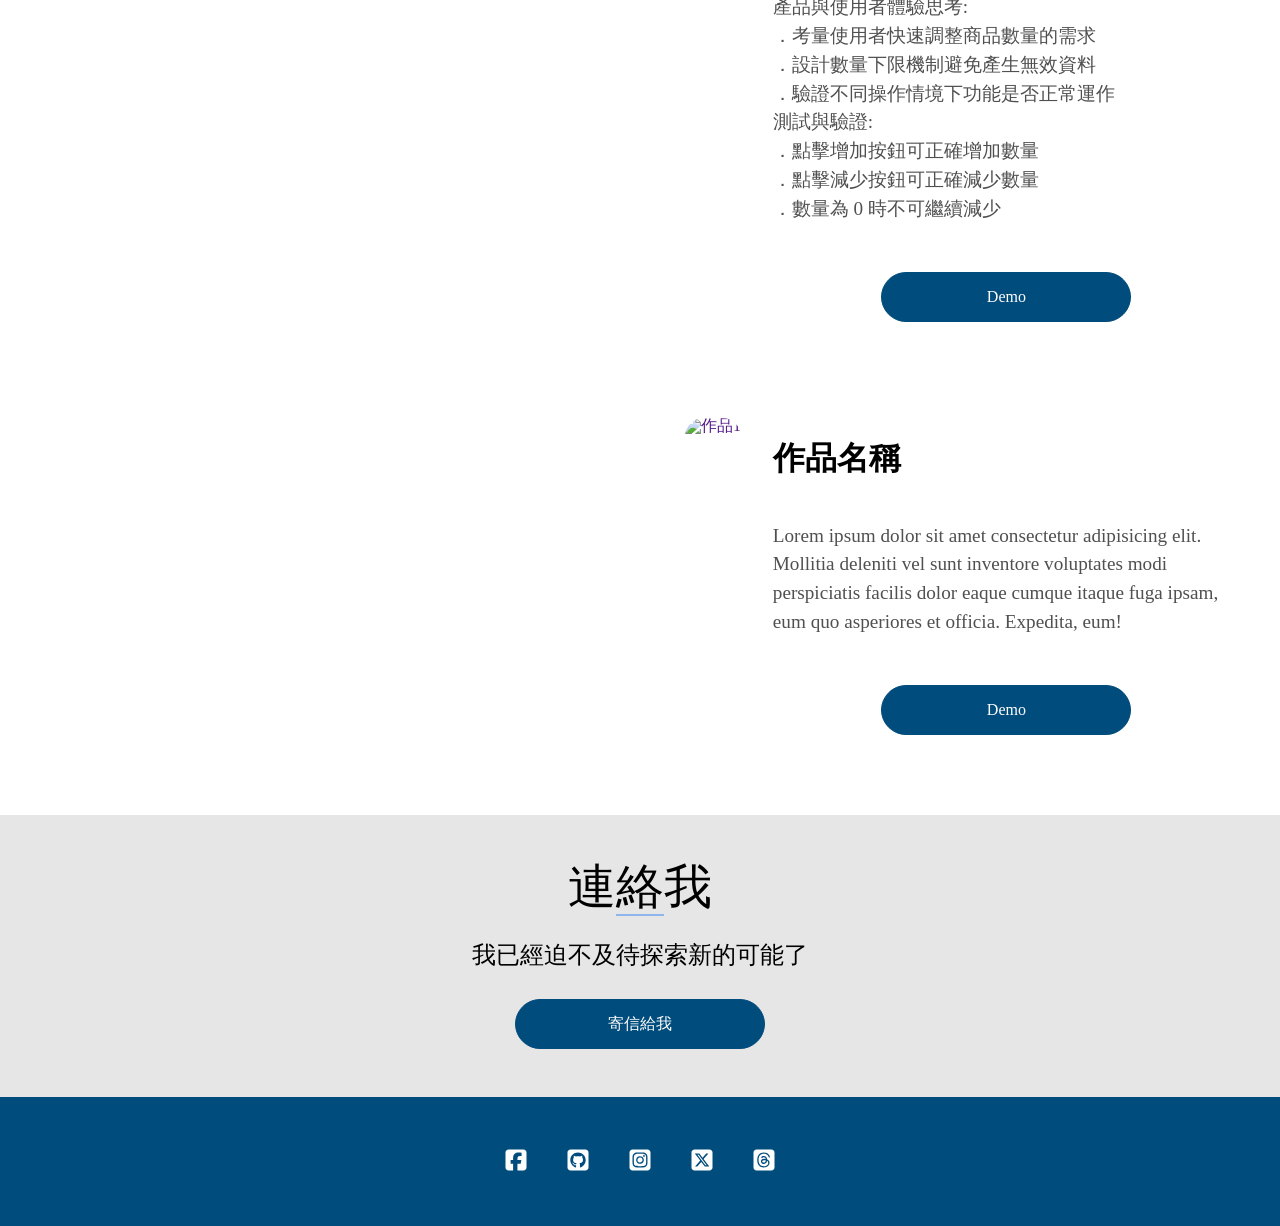
==== commit d2b6651e: "Added function to recognize blank input fields & update project-content" ====
--- a/index.html
+++ b/index.html
@@ -1,4 +1,3 @@
-<!-- 五倍學院作品 -->
 <!DOCTYPE html>
 <html lang="zh-Hant">
 <head>
@@ -33,7 +32,7 @@
                 <div class="home-content">
                     <span class="home-desc">你好</span>
                     <h1 class="home-title">我是王彤恩!</h1>
-                    <h2 class="home-subtitle">Junior Website Developer</h2>
+                    <h2 class="home-subtitle">Frontend Developer & Product Enthusiast</h2>
                     <a href="#about" class="btn-primary">關於我</a>
                 </div>
                 <div class="home-pic">
@@ -49,13 +48,18 @@
                 <h3 class="section-title">關於我</h3>
                 <div class="about-section">
                     <div class="about-introduce">
-                        畢業於中信金融管理學院的人工智慧學系。目前正朝者前端工程師的方向發展。
-                        具備 HTML、CSS 、 JavaScript基礎能力，
-                        能完成RWD響應式網頁切版與基本互動的網頁版型製作，
-                        目前持續學習Vue。目前已完成個人作品集網站，持續累積前端開發實作經驗。
+                        畢業於中信金融管理學院的人工智慧學系。
+                        具備網頁開發基礎與實作經驗，
+                        在接觸網頁開發的過程中，我逐漸發現自己除了喜歡功能實作外，
+                        也對產品如何被使用、操作流程是否順暢，以及功能是否符合需求產生高度興趣。
+                        透過個人專案持續練習需求拆解、功能規劃與問題排查。
+                        除了功能開發外，也關注產品體驗、使用者操作流程與功能驗收，
+                        同時也從過去的工作經驗中培養了文件整理、資料核對、溝通協調與進度追蹤能力。
+                        希望持續累積技術與產品相關能力，從相關職位開始累積實務經驗，
+                        持續提升產品思維與跨部門協作能力。
                     </div>
                     <div class="skill">
-                        <span class="about-subtitle">我擅長的:</span>
+                        <span class="about-subtitle">技術能力:</span>
                         <ul class="skill-list">
                             <li>HTML</li>
                             <li>CSS</li>
@@ -64,6 +68,25 @@
                             <li>Figma</li>
                             <li>畫畫</li>
                         </ul>
+                        <span class="about-subtitle">產品與測試能力:</span>
+                        <ul class="skill-list">
+                            <li>需求拆解</li>
+                            <li>功能驗收</li>
+                            <li>問題分析與排查</li>
+                            <li>操作流程設計</li>
+                            <li>使用者體驗思考</li>
+                            <li>測試案例設計</li>
+                            <li>品質驗證</li>
+                        </ul>
+                        <span class="about-subtitle">協作能力:</span>
+                        <ul class="skill-list">
+                            <li>文件整理</li>
+                            <li>資訊統整</li>
+                            <li>問題溝通</li>
+                            <li>進度追蹤</li>
+                            <li>團隊合作</li>
+                            <li>細節檢查</li>
+                        </ul>
                     </div>
                 </div>
             </div>
@@ -75,6 +98,50 @@
                     <!-- project -->
                     <article class="project">
                         <div class="project-image">
+                            <a href="006-todo-list.html">
+                                <img src="圖片/TodoList-0527.png" alt="作品2">
+                            </a>
+                        </div>
+                        <div class="project-introduce ">
+                            <h5 class="project-title">Todo List</h5>
+                            <p class="project-content">
+                                透過開發 Todo List 練習使用 JavaScript 建立互動式網頁功能，
+                                並從使用者角度思考待辦事項管理流程，驗證功能是否符合預期需求，
+                                同時培養問題分析、功能驗收與資料同步的實作能力。<br>
+                                功能特色:<br>
+                                ．待辦事項新增與刪除<br>
+                                ．待辦事項完成狀態切換<br>
+                                ．資料與畫面同步更新<br>
+                                ．防止新增空白代辦事項<br>
+                                技術實作:<br>
+                                ．使用 JavaScript 操作 DOM 元素<br>
+                                ．使用事件監聽處理使用者互動 <br>
+                                ．使用 Event Delegation 管理動態產生的按鈕 <br>
+                                ．練習資料狀態與畫面同步邏輯 <br>
+                                ．將功能拆分為獨立函式提升可維護性<br>
+                                產品與使用者體驗思考:<br>
+                                ．規劃待辦事項新增、完成與刪除流程<br>
+                                ．設計輸入驗證機制避免建立無效資料 <br>
+                                ．驗證功能是否符合預期操作需求 <br>
+                                <!-- ．思考不同操作情境下的使用體驗 <br> -->
+                                測試與驗證:<br>
+                                ．點擊新增按鈕可正確新增待辦事項<br>
+                                ．按下Enterr鍵可快速新增待辦事項<br>
+                                ．點擊刪除按鈕可正確刪除待辦事項<br>
+                                ．輸入框空白時不建立待辦事項<br>
+                                ．點擊完成按鈕可正確接換狀態並更新樣式<br>
+                                ．確認資料與畫面顯示的內容保持一致<br>
+                                接下來預計：<br>
+                                ．Local Storage 資料持久化 <br>
+                                ．代辦事項篩選功能<br>
+                                ．Dark Mode 深色模式<br>
+                            </p>
+                            <a href="006-todo-list.html" class="btn-primary btn-project">Demo</a>
+                        </div>
+                        <div class="float"></div>
+                    </article>
+                    <article class="project">
+                        <div class="project-image">
                             <a href="003-addition-and-subtraction-calculator.html">
                                 <img src="圖片/000-first.png" alt="作品1">
                             </a>
@@ -82,7 +149,27 @@
                         <div class="project-introduce">
                             <h5 class="project-title">購物車數量加減元件</h5>
                             <p class="project-content">
-                                模擬購物車數量加減的功能，並在數字要變成負數的時候，出現提醒使用者的文字。
+                                模擬電商網站中的商品數量調整功能，練習使用 JavaScript 實作使用者互動與資料同步邏輯。<br>
+                                功能特色:<br>
+                                ．商品數量增加與減少<br>
+                                ．即時更新畫面顯示結果<br>
+                                ．防止商品數量低於 0<br>
+                                ．支援長按連續加減操作（開發中）<br>
+                                技術實作:<br>
+                                ．使用 JavaScript 操作 DOM 元素<br>
+                                ．使用事件監聽處理使用者互動<br>
+                                ．練習資料狀態與畫面同步更新<br>
+                                ．將功能拆分為獨立函式提升可維護性<br>
+                                產品與使用者體驗思考:<br>
+                                ．考量使用者快速調整商品數量的需求<br>
+                                ．設計數量下限機制避免產生無效資料<br>
+                                ．驗證不同操作情境下功能是否正常運作<br>
+                                測試與驗證:<br>
+                                ．點擊增加按鈕可正確增加數量<br>
+                                ．點擊減少按鈕可正確減少數量<br>
+                                ．數量為 0 時不可繼續減少<br>
+                                <!-- - 連續快速點擊功能正常運作 -->
+                                <!-- - 長按操作時數量持續更新且畫面同步顯示 -->
                             </p>
                             <a href="003-shopping-cart-counter.html" class="btn-primary btn-project">Demo</a>
                         </div>
@@ -90,29 +177,6 @@
                     </article>
                     <article class="project">
                         <div class="project-image">
-                            <a href="006-todo-list.html">
-                                <img src="圖片/TodoList-0527.png" alt="作品2">
-                            </a>
-                        </div>
-                        <div class="project-introduce ">
-                            <h5 class="project-title">Todo List</h5>
-                            <p class="project-content">
-                                目前功能：<br>
-                                - 新增 Todo <br>
-                                - 刪除 Todo <br>
-                                - 完成狀態切換 <br>
-                                - Enter 快速新增 <br>
-                                接下來預計：<br>
-                                - localStorage <br>
-                                - 篩選功能<br>
-                                - Dark Mode <br>
-                            </p>
-                            <a href="006-todo-list.html" class="btn-primary btn-project">Demo</a>
-                        </div>
-                        <div class="float"></div>
-                    </article>
-                    <article class="project">
-                        <div class="project-image">
                             <a href="">
                                 <img src="圖片/作品1.JPG" alt="作品1">
                             </a>
@@ -121,11 +185,45 @@
                             <h5 class="project-title">作品名稱</h5>
                             <p class="project-content">
                                 Lorem ipsum dolor sit amet consectetur adipisicing elit. Mollitia deleniti vel sunt inventore voluptates modi perspiciatis facilis dolor eaque cumque itaque fuga ipsam, eum quo asperiores et officia. Expedita, eum!
+                                <!-- 功能特色:<br>
+                                - <br>
+                                技術實作:<br>
+                                - <br>
+                                產品與使用者體驗思考:<br>
+                                - <br>
+                                測試與驗證:<br>
+                                - <br>
+                                接下來預計：<br>
+                                -  <br> -->
                             </p>
                             <a href="#" class="btn-primary btn-project">Demo</a>
                         </div>
                         <div class="float"></div>
                     </article>
+                    <!-- <article class="project">
+                        <div class="project-image">
+                            <a href="">
+                                <img src="圖片/作品1.JPG" alt="作品1">
+                            </a>
+                        </div>
+                        <div class="project-introduce">
+                            <h5 class="project-title">作品名稱</h5>
+                            <p class="project-content">
+                                功能特色:<br>
+                                - <br>
+                                技術實作:<br>
+                                - <br>
+                                產品與使用者體驗思考:<br>
+                                - <br>
+                                測試與驗證:<br>
+                                - <br>
+                                接下來預計：<br>
+                                -  <br>
+                            </p>
+                            <a href="#" class="btn-primary btn-project">Demo</a>
+                        </div>
+                        <div class="float"></div>
+                    </article> -->
                 </div>
             </div>
         </section>
--- a/CSS/000-style.css
+++ b/CSS/000-style.css
@@ -1,4 +1,3 @@
-/* 五倍學院作品 */
 /*用css variable設定常用的數值(顏色、字體粗細等)*/
 :root{
     --color-primary:#004c7c;
@@ -211,6 +210,7 @@
 .project-content{
     color: rgb(80, 80, 80);
     font-size: 1.2rem;
+    line-height: 1.5;
     margin-top: 1.5rem;
     font-weight: 300; 
 }
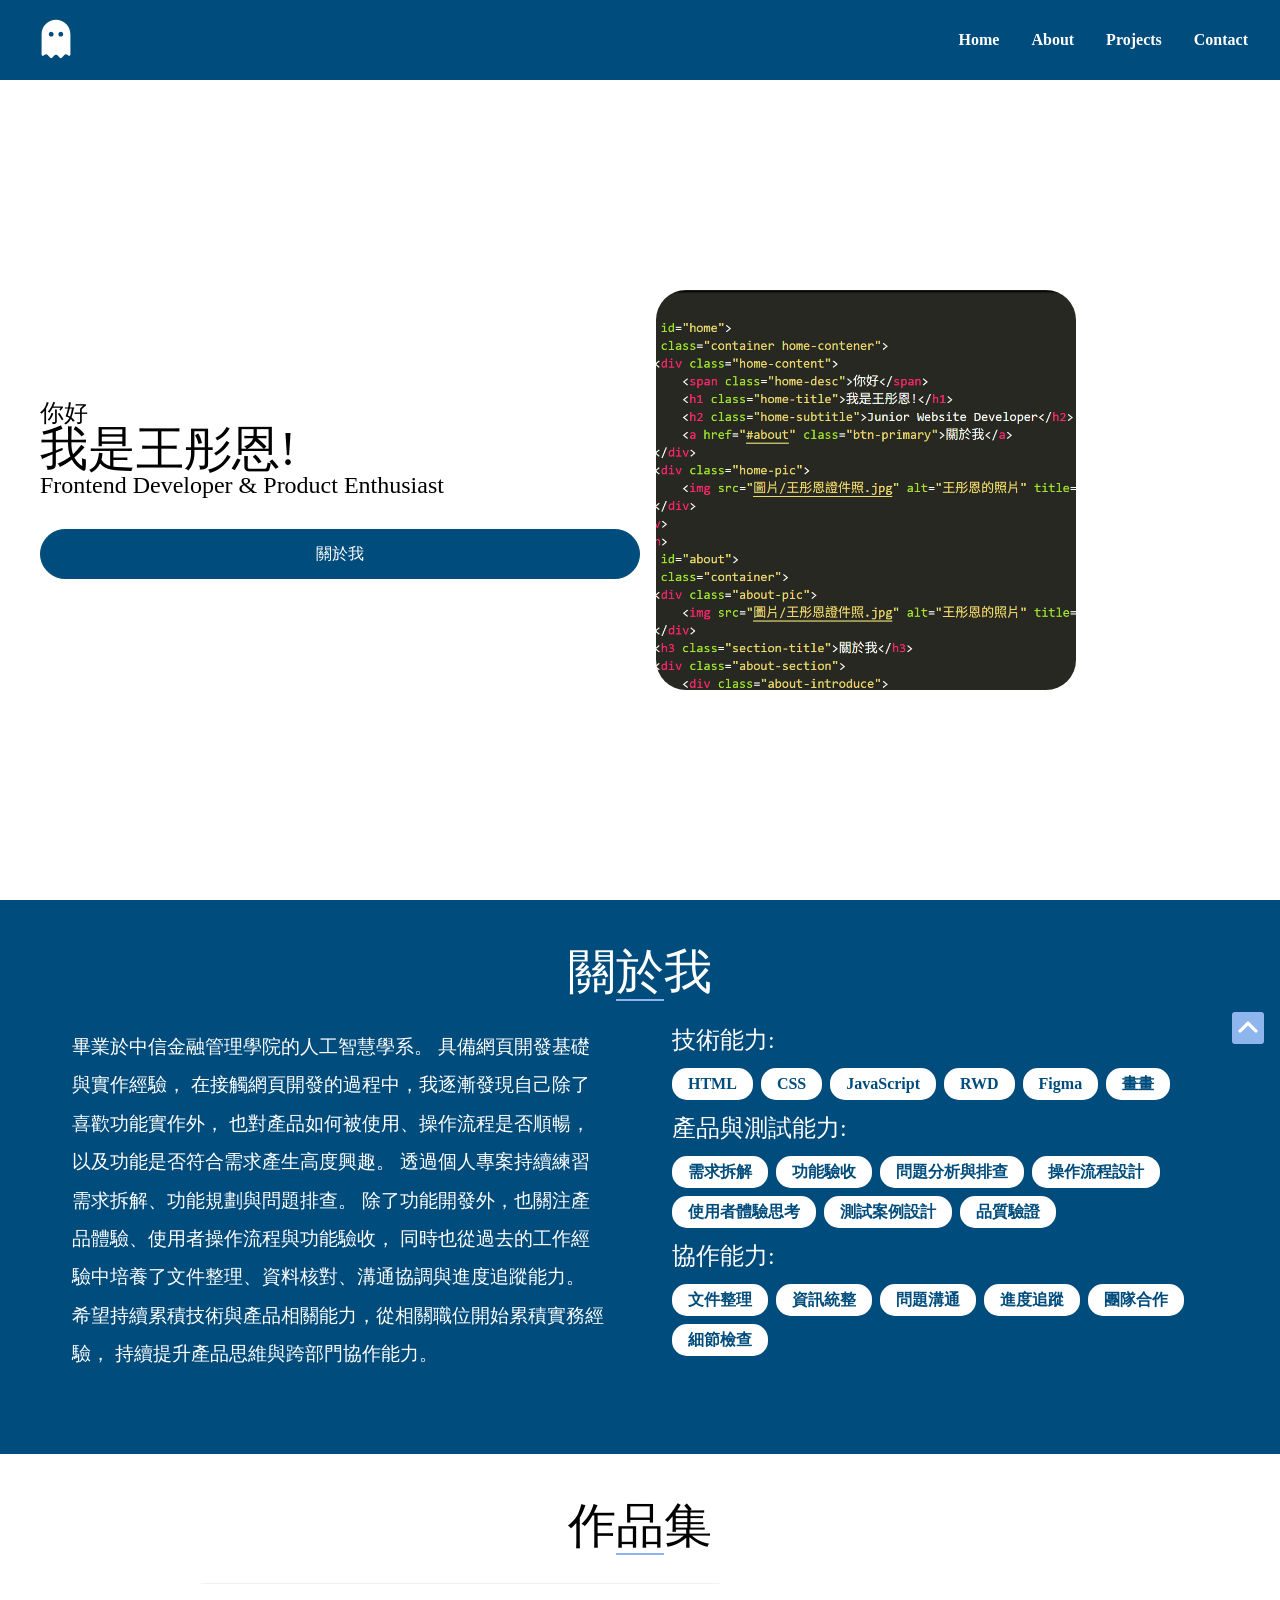
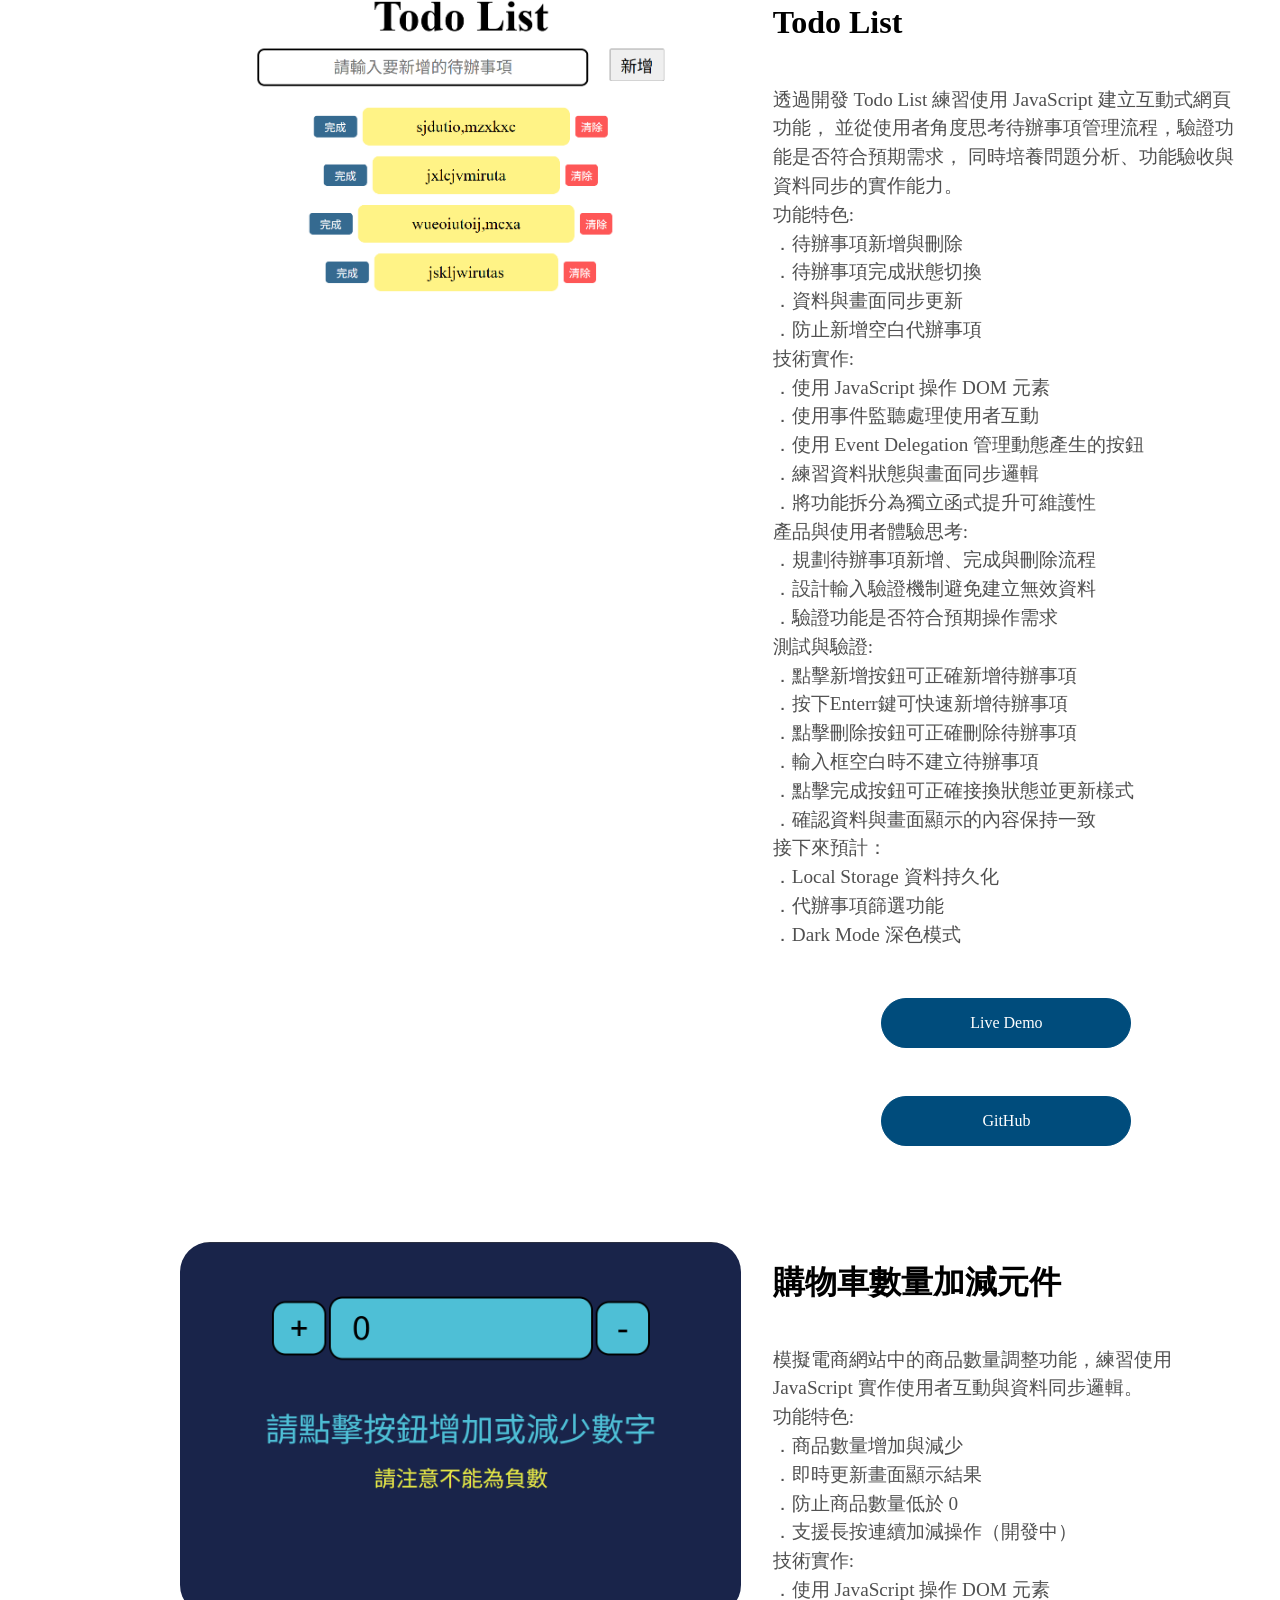
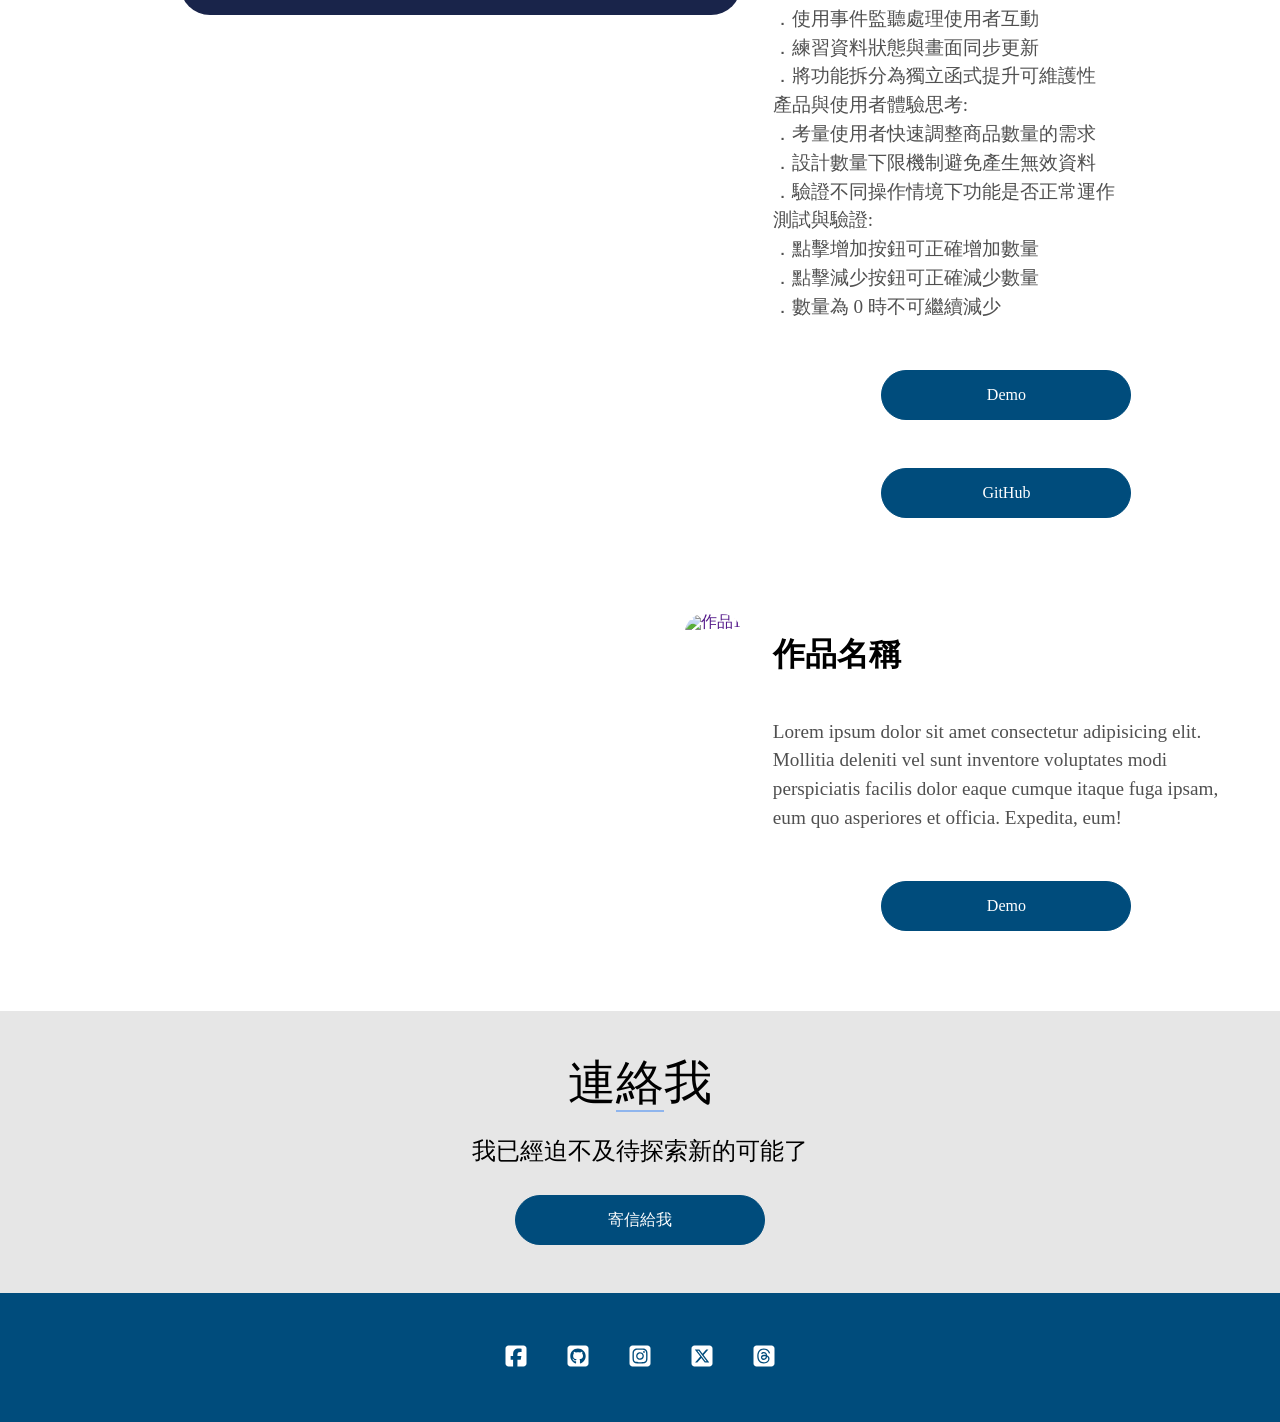
==== commit 2cc95757: "add todo list markdown" ====
--- a/index.html
+++ b/index.html
@@ -136,7 +136,8 @@
                                 ．代辦事項篩選功能<br>
                                 ．Dark Mode 深色模式<br>
                             </p>
-                            <a href="006-todo-list.html" class="btn-primary btn-project">Demo</a>
+                            <a href="006-todo-list.html" class="btn-primary btn-project">Live Demo</a>
+                            <a href="https://github.com/teganWang/portfolio-pages/blob/main/006-todo-list.html" class="btn-primary btn-project">GitHub</a>
                         </div>
                         <div class="float"></div>
                     </article>
@@ -172,6 +173,7 @@
                                 <!-- - 長按操作時數量持續更新且畫面同步顯示 -->
                             </p>
                             <a href="003-shopping-cart-counter.html" class="btn-primary btn-project">Demo</a>
+                            <a href="https://github.com/teganWang/portfolio-pages/blob/main/003-shopping-cart-counter.html" class="btn-primary btn-project">GitHub</a>
                         </div>
                         <div class="float"></div>
                     </article>
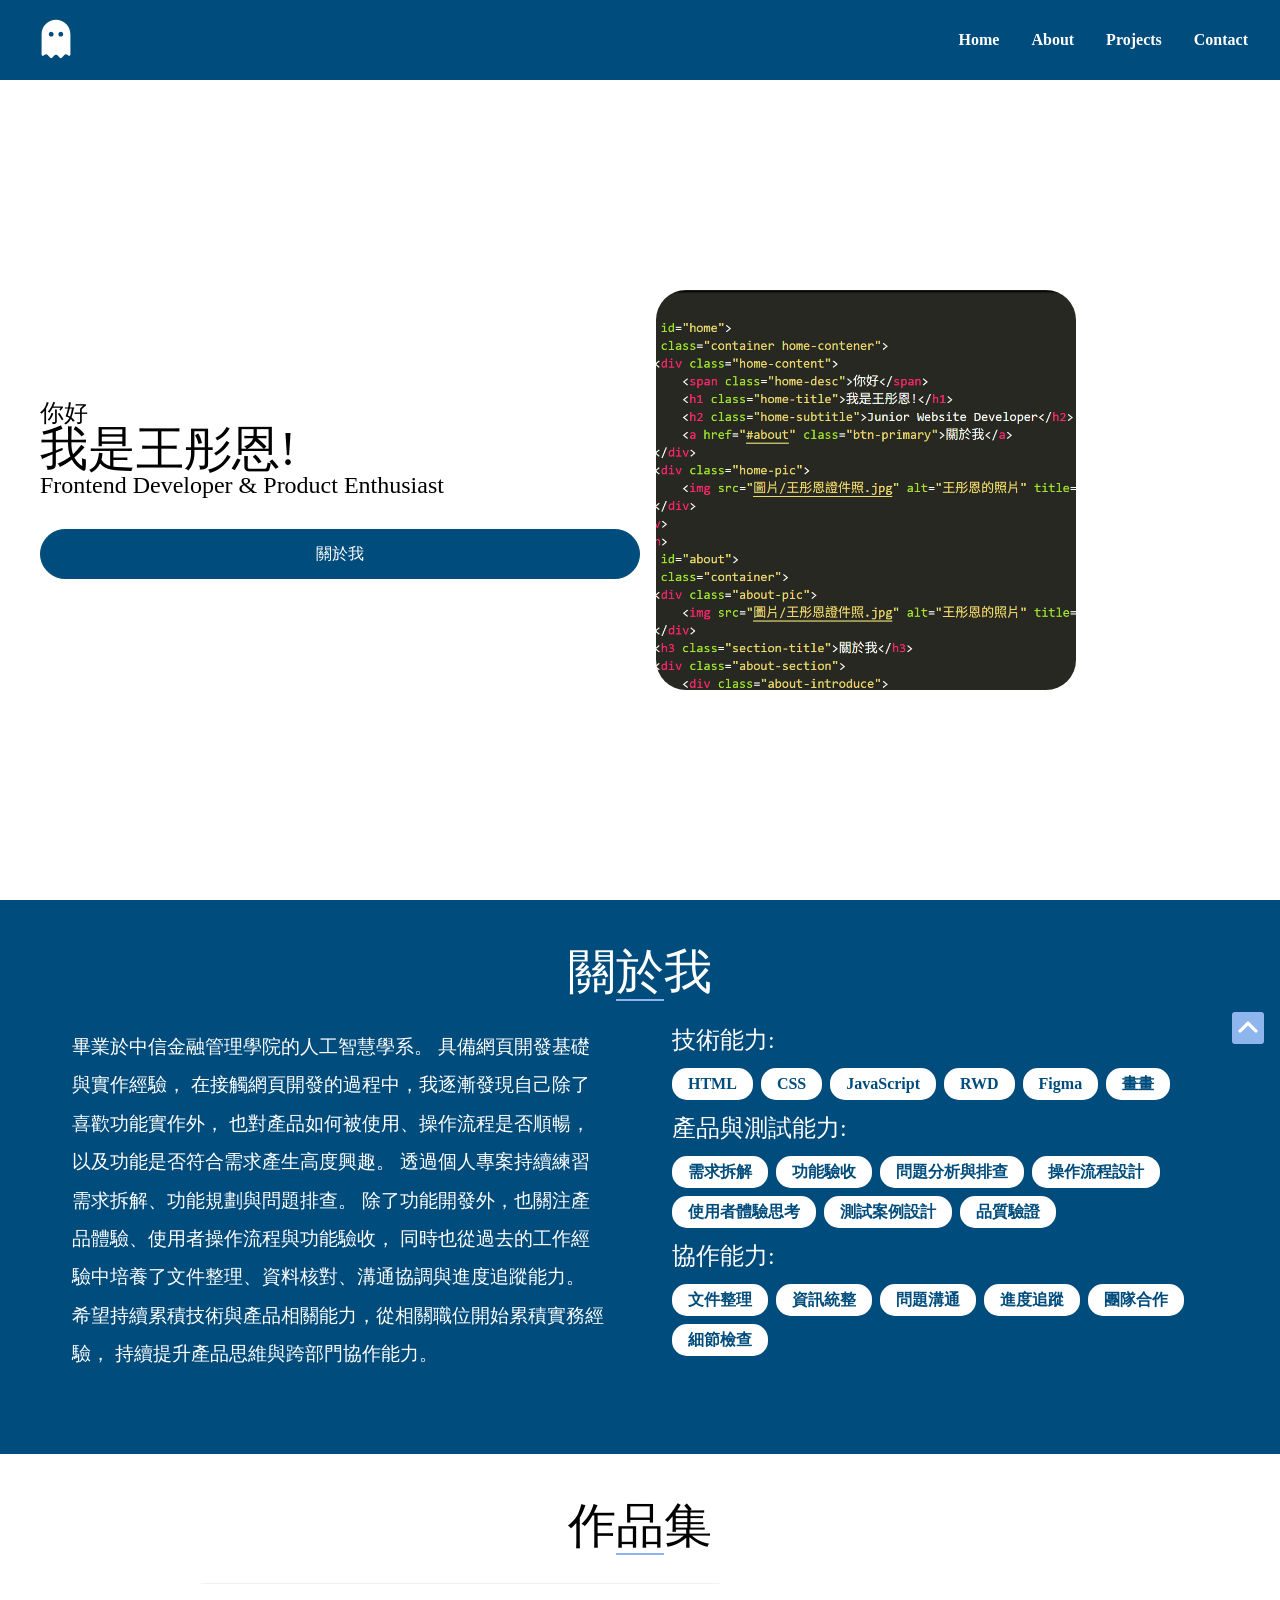
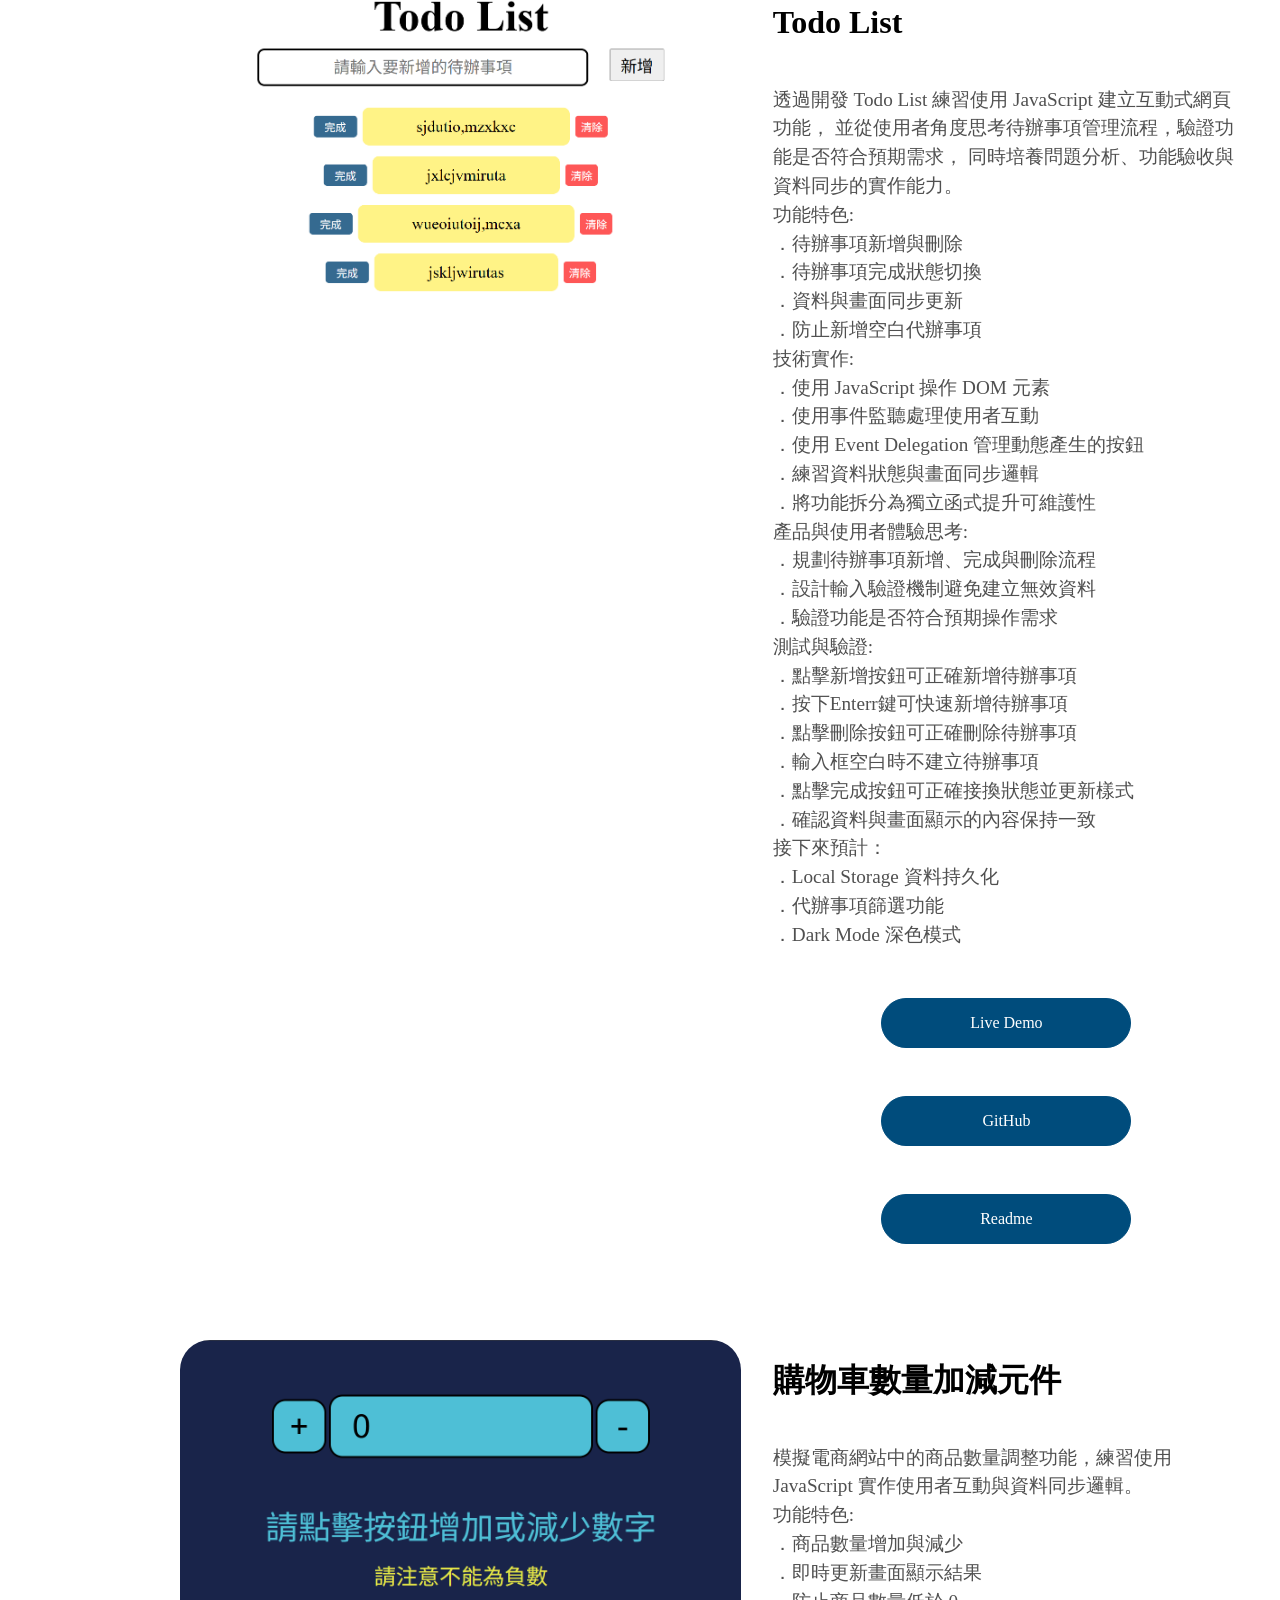
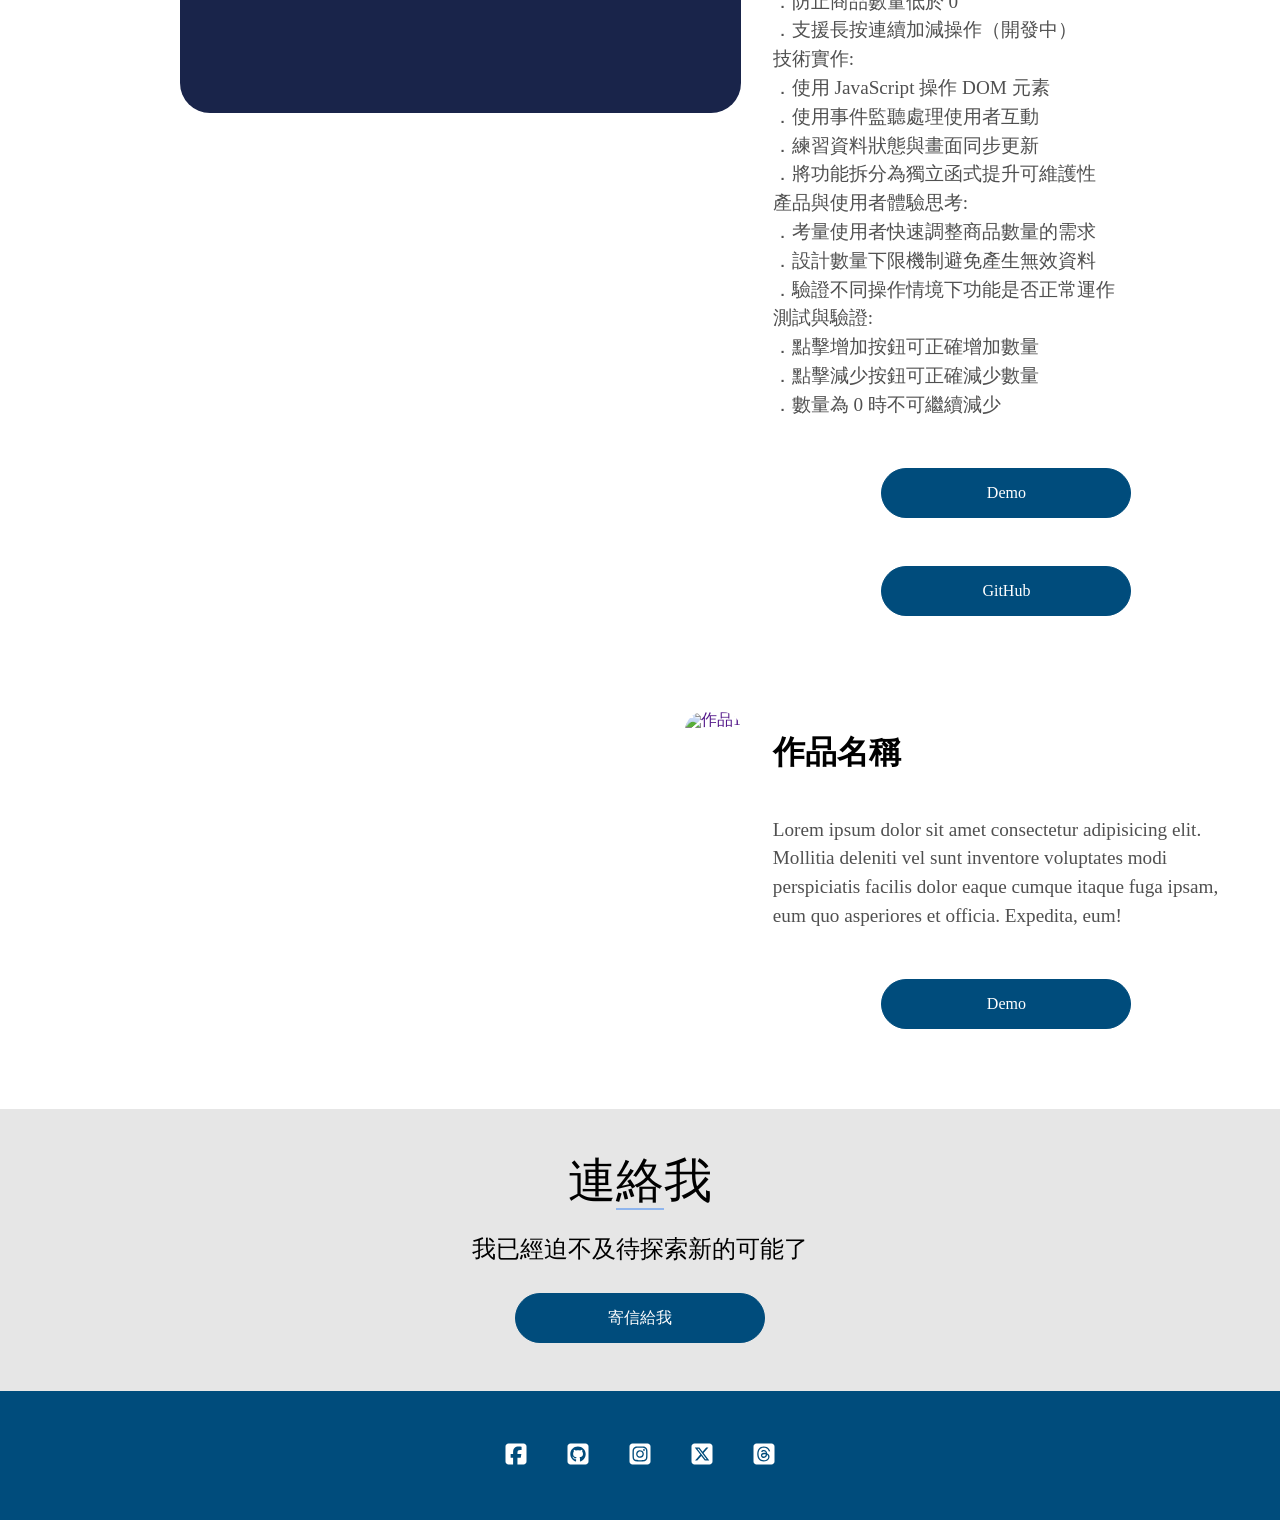
==== commit 89fe0ca5: "add readme button" ====
--- a/index.html
+++ b/index.html
@@ -138,6 +138,7 @@
                             </p>
                             <a href="006-todo-list.html" class="btn-primary btn-project">Live Demo</a>
                             <a href="https://github.com/teganWang/portfolio-pages/blob/main/006-todo-list.html" class="btn-primary btn-project">GitHub</a>
+                            <a href="Readme/006-markdown.md" class="btn-primary btn-project">Readme</a>
                         </div>
                         <div class="float"></div>
                     </article>
